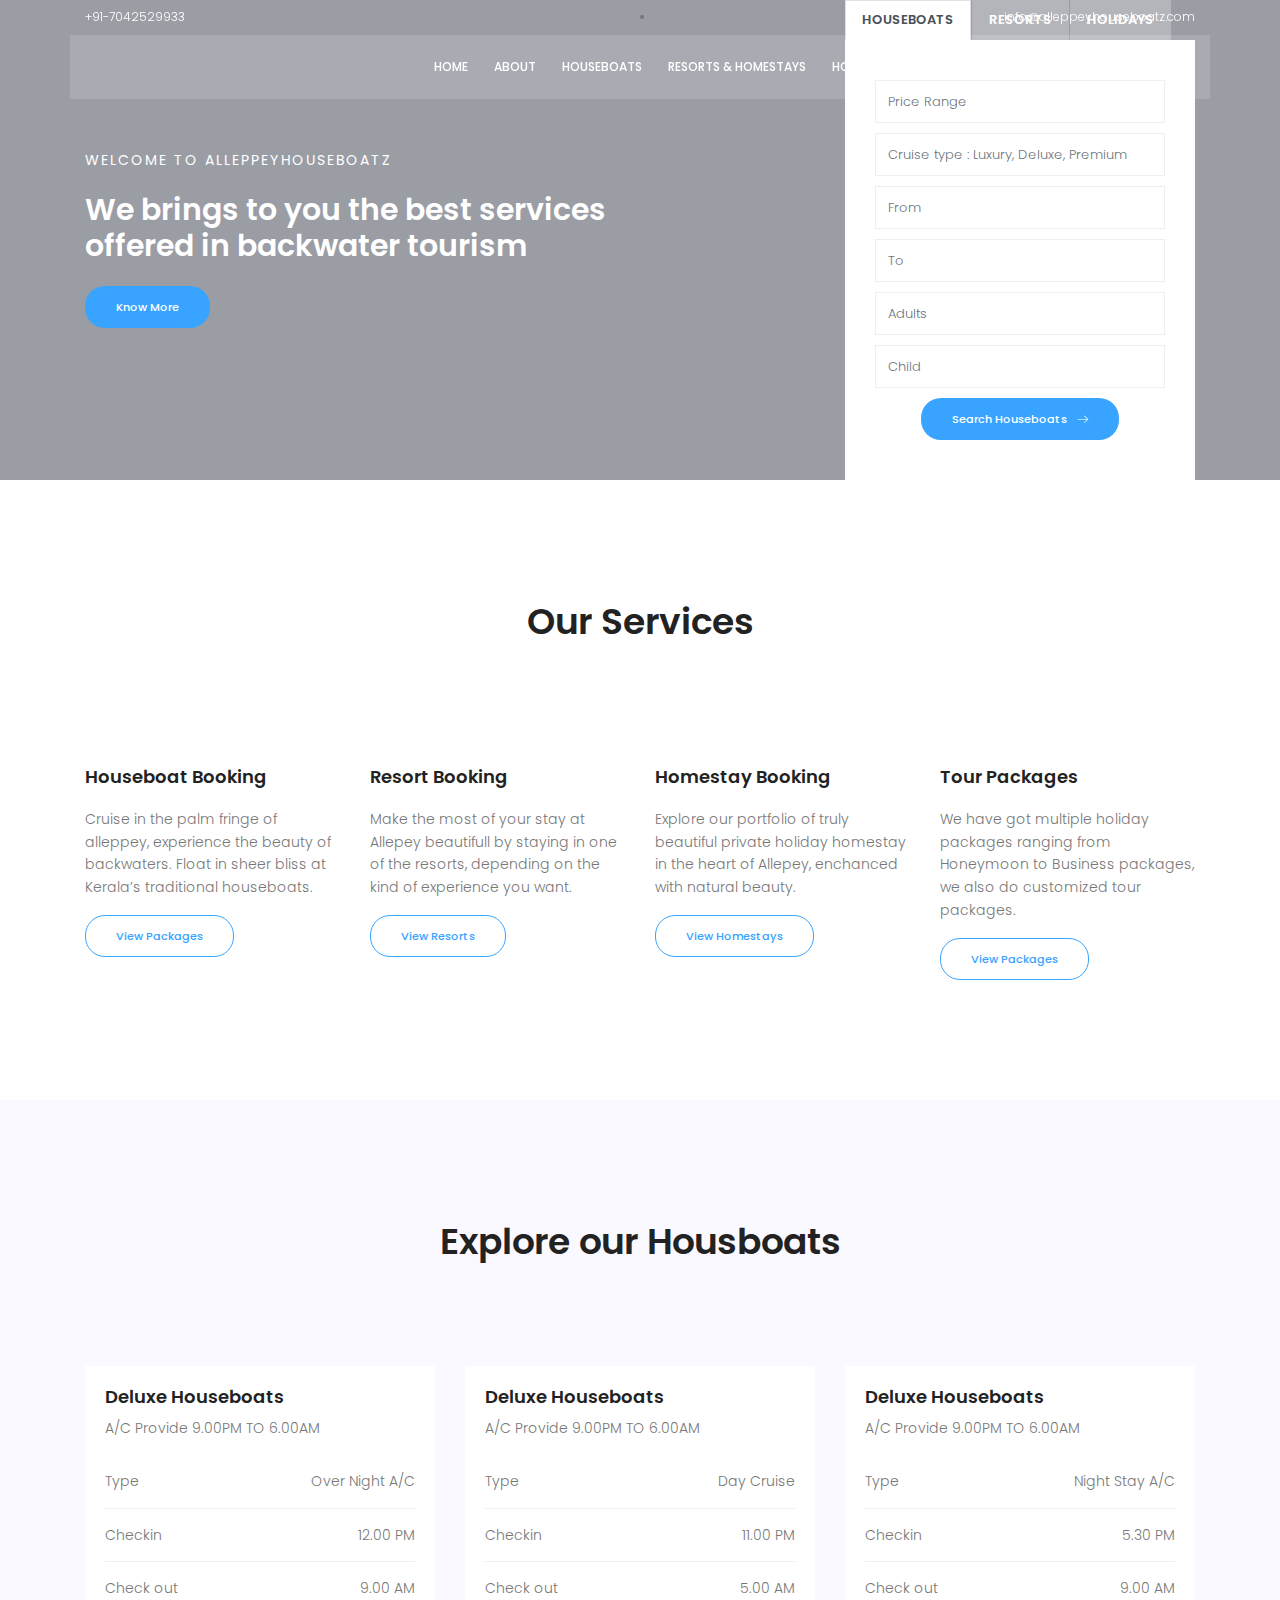
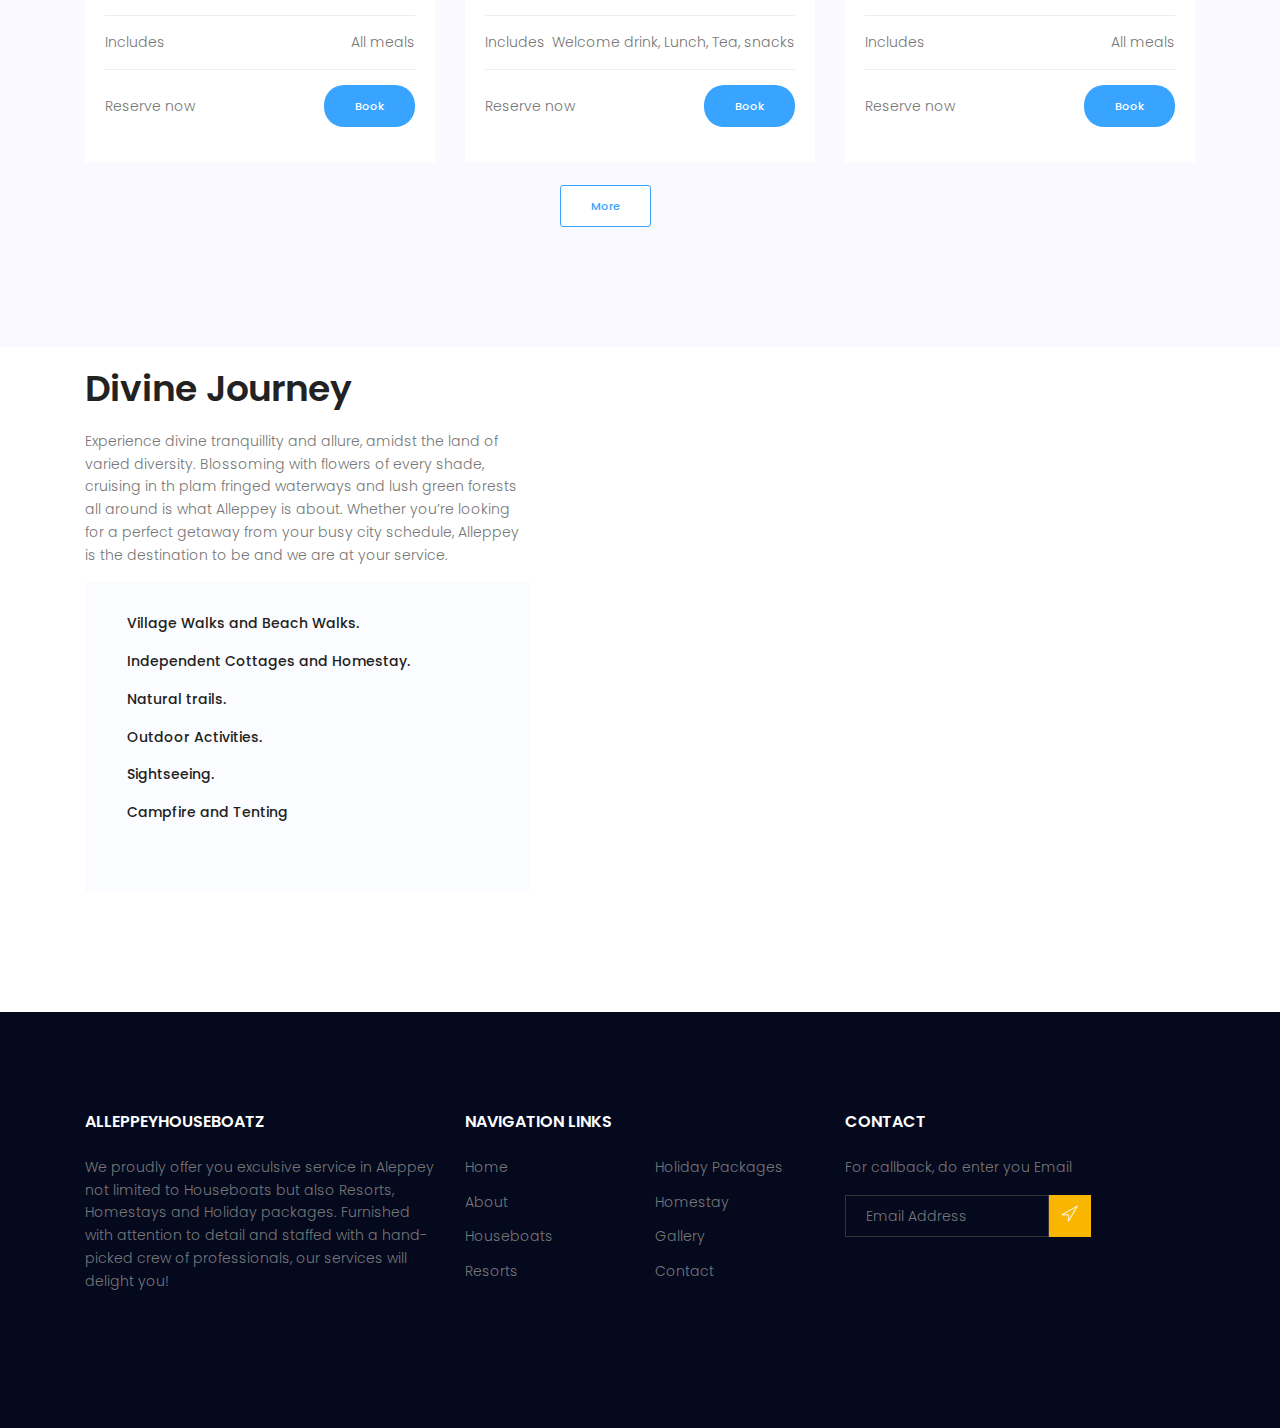
==== index.html @ 4fb270f8 "Add files via upload" ====
<!DOCTYPE html>
	<html lang="zxx" class="no-js">
	<head>
		<!-- Mobile Specific Meta -->
		<meta name="viewport" content="width=device-width, initial-scale=1, shrink-to-fit=no">
		<!-- Favicon-->
		<link rel="shortcut icon" href="img/fav.png">
		<!-- Author Meta -->
		<meta name="author" content="colorlib">
		<!-- Meta Description -->
		<meta name="description" content="">
		<!-- Meta Keyword -->
		<meta name="keywords" content="">
		<!-- meta character set -->
		<meta charset="UTF-8">
		<!-- Site Title -->
		<title>Alleppeyhouseboatz</title>

		<link href="https://fonts.googleapis.com/css?family=Poppins:100,200,400,300,500,600,700" rel="stylesheet"> 
			<!--
			CSS
			============================================= -->
			<link rel="stylesheet" href="css/linearicons.css">
			<link rel="stylesheet" href="css/font-awesome.min.css">
			<link rel="stylesheet" href="css/bootstrap.css">
			<link rel="stylesheet" href="css/magnific-popup.css">
			<link rel="stylesheet" href="css/jquery-ui.css">				
			<link rel="stylesheet" href="css/nice-select.css">							
			<link rel="stylesheet" href="css/animate.min.css">
			<link rel="stylesheet" href="css/owl.carousel.css">				
			<link rel="stylesheet" href="css/main.css">
		</head>
		<body>	
			<header id="header">
				<div class="header-top">
					<div class="container">
			  		<div class="row align-items-center">
			  			<div class="col-lg-6 col-sm-6 col-6 header-top-left">
			  				<ul>
			  					<li><a href="contact.html">+91-7042529933</a></li>
			  				</ul>			
			  			</div>
			  			<div class="col-lg-6 col-sm-6 col-6 header-top-right">
							<li><a href="contact.html">info@alleppeyhouseboatz.com</a></li>
			  			</div>
			  		</div>			  					
					</div>
				</div>
				<div class="container main-menu">
					<div class="row align-items-center justify-content-between d-flex">
				      <div id="logo">
				        <a href="index.html"><img src="img/logo.png" alt="" title="" /></a>
				      </div>
				      <nav id="nav-menu-container">
				        <ul class="nav-menu">
				          <li><a href="index.html">Home</a></li>
				          <li><a href="about.html">About</a></li>
				          <li><a href="houseboats.html">Houseboats</a></li>
				          <li><a href="resorts.html">Resorts & Homestays</a></li>
				          <li><a href="holiday.html">Holiday Packages</a></li>
				         <li><a href="gallery.html">Gallery</a></li>			          					          		          <li><a href="alleppey.html">Alleppey</a></li>
				          <li><a href="contact.html">Contact</a></li>
				        </ul>
				      </nav><!-- #nav-menu-container -->					      		  
					</div>
				</div>
			</header><!-- #header -->
			
			<!-- start banner Area -->
			<section class="banner-area relative">
				<div class="overlay overlay-bg"></div>				
				<div class="container">
					<div class="row fullscreen align-items-center justify-content-between">
						<div class="col-lg-6 col-md-6 banner-left">
							<h6 class="text-white">Welcome to Alleppeyhouseboatz</h6><br>
							<h2 class="text-white">We brings to you the best  services offered in backwater tourism</h2><br>
							<a href="about.html" class="genric-btn info circle">Know More</a>
						</div>
						<div class="col-lg-4 col-md-6 banner-right">
							<ul class="nav nav-tabs" id="myTab" role="tablist">
							  <li class="nav-item">
							    <a class="nav-link active" id="flight-tab" data-toggle="tab" href="#flight" role="tab" aria-controls="flight" aria-selected="true">Houseboats</a>
							  </li>
							  <li class="nav-item">
							    <a class="nav-link" id="hotel-tab" data-toggle="tab" href="#hotel" role="tab" aria-controls="hotel" aria-selected="false">Resorts</a>
							  </li>
							  <li class="nav-item">
							    <a class="nav-link" id="holiday-tab" data-toggle="tab" href="#holiday" role="tab" aria-controls="holiday" aria-selected="false">Holidays</a>
							  </li>
							</ul>
							<div class="tab-content" id="myTabContent">
							  <div class="tab-pane fade show active" id="flight" role="tabpanel" aria-labelledby="flight-tab">
								<form class="form-wrap">
									<input type="text" class="form-control" name="name" placeholder="Price Range" onfocus="this.placeholder = ''" onblur="this.placeholder = 'Price Range'">									
									<input type="text" class="form-control" name="to" placeholder="Cruise type : Luxury, Deluxe, Premium " onfocus="this.placeholder = ''" onblur="this.placeholder = 'Cruise type : Luxury, Deluxe, Premium '">
									<input type="text" class="form-control date-picker" name="start" placeholder="From " onfocus="this.placeholder = ''" onblur="this.placeholder = 'From '">
									<input type="text" class="form-control date-picker" name="return" placeholder="To " onfocus="this.placeholder = ''" onblur="this.placeholder = 'To '">
									<input type="number" min="1" max="20" class="form-control" name="adults" placeholder="Adults " onfocus="this.placeholder = ''" onblur="this.placeholder = 'Adults '">
									<input type="number" min="1" max="20" class="form-control" name="child" placeholder="Child " onfocus="this.placeholder = ''" onblur="this.placeholder = 'Child '">							
									<a href="houseboats.html" class="genric-btn info circle arrow">Search Houseboats<span class="lnr lnr-arrow-right"></span></a>								
								</form>
							  </div>
							  <div class="tab-pane fade" id="hotel" role="tabpanel" aria-labelledby="hotel-tab">
							<form class="form-wrap">
									<input type="text" class="form-control" name="name" placeholder="Price Range" onfocus="this.placeholder = ''" onblur="this.placeholder = 'Price Range'">									
									<input type="text" class="form-control" name="to" placeholder="Homestay, Cottages, Resorts " onfocus="this.placeholder = ''" onblur="this.placeholder = 'Homestay, Cottages, Resorts '">
									<input type="text" class="form-control date-picker" name="start" placeholder="From " onfocus="this.placeholder = ''" onblur="this.placeholder = 'From '">
									<input type="text" class="form-control date-picker" name="return" placeholder="To " onfocus="this.placeholder = ''" onblur="this.placeholder = 'To '">
									<input type="number" min="1" max="20" class="form-control" name="adults" placeholder="Adults " onfocus="this.placeholder = ''" onblur="this.placeholder = 'Adults '">
									<input type="number" min="1" max="20" class="form-control" name="child" placeholder="Child " onfocus="this.placeholder = ''" onblur="this.placeholder = 'Child '">							
									<a href="resorts.html" class="genric-btn info circle arrow">Search Hotels<span class="lnr lnr-arrow-right"></span></a>								
								</form>							  	
							  </div>
							  <div class="tab-pane fade" id="holiday" role="tabpanel" aria-labelledby="holiday-tab">
							<form class="form-wrap">
									<input type="text" class="form-control" name="name" placeholder="Price Range" onfocus="this.placeholder = ''" onblur="this.placeholder = 'Price Range'">									
									<input type="text" class="form-control" name="to" placeholder="Destination" onfocus="this.placeholder = ''" onblur="this.placeholder = 'Destination '">
									<input type="text" class="form-control date-picker" name="start" placeholder="From " onfocus="this.placeholder = ''" onblur="this.placeholder = 'From '">
									<input type="text" class="form-control date-picker" name="return" placeholder="To " onfocus="this.placeholder = ''" onblur="this.placeholder = 'To '">
									<input type="number" min="1" max="20" class="form-control" name="adults" placeholder="Adults " onfocus="this.placeholder = ''" onblur="this.placeholder = 'Adults '">
									<input type="number" min="1" max="20" class="form-control" name="child" placeholder="Child " onfocus="this.placeholder = ''" onblur="this.placeholder = 'Child '">							
									<a href="holiday.html" class="genric-btn info circle arrow">Search Packages<span class="lnr lnr-arrow-right"></span></a>								
								</form>							  	
							  </div>
							</div>
						</div>
					</div>
				</div>					
			</section>
			<!-- End banner Area -->
			<section class="other-issue-area section-gap">
				<div class="container">
		            <div class="row d-flex justify-content-center">
		                <div class="menu-content pb-70 col-lg-9">
		                    <div class="title text-center">
		                        <h1 class="mb-10">Our Services</h1>
		                    
		                    </div>
		                </div>
		            </div>					
					<div class="row">
						<div class="col-lg-3 col-md-6">
							<div class="single-other-issue">
								<div class="thumb">
									<img class="img-fluid" src="img/houseboat1.jpg" alt="">					
								</div>
								<a href="houseboats.html">
									<h4>Houseboat Booking</h4>
								</a>
								<p>
									Cruise in the palm fringe of alleppey, experience the beauty of backwaters. Float in sheer bliss at Kerala’s traditional  houseboats.
								</p>
								
							</div><a href="houseboats.html" class="genric-btn info-border circle">View Packages</a>
						</div>
						<div class="col-lg-3 col-md-6">
							<div class="single-other-issue">
								<div class="thumb">
									<img class="img-fluid" src="img/resort1.jpg" alt="">					
								</div>
								<a href="resorts.html">
									<h4>Resort Booking</h4>
								</a>
								<p>
									Make the most of your stay at Allepey beautifull by staying in one of the resorts, depending on the kind of experience you want.
								</p>
								
							</div><a href="resorts.html" class="genric-btn info-border circle">View Resorts</a>
						</div>
						<div class="col-lg-3 col-md-6">
							<div class="single-other-issue">
								<div class="thumb">
									<img class="img-fluid" src="img/homestay1.jpg" alt="">					
								</div>
								<a href="resorts.html">
									<h4>Homestay Booking</h4>
								</a>
								<p>
									Explore our portfolio of truly beautiful private holiday homestay in the heart of Allepey, enchanced with natural beauty.
								</p>
							</div><a href="houseboats.html" class="genric-btn info-border circle">View Homestays</a>
						</div>
						<div class="col-lg-3 col-md-6">
							<div class="single-other-issue">
								<div class="thumb">
									<img class="img-fluid" src="img/holiday1.jpg" alt="">					
								</div>
								<a href="holiday.html">
									<h4>Tour Packages</h4>
								</a>
								<p>
									We have got multiple holiday packages ranging from Honeymoon to Business packages, we also do customized tour packages.
								</p>
							</div><a href="houseboats.html" class="genric-btn info-border circle">View Packages</a>
						</div>																		
					</div>
				</div>	
			</section>
			
	<section class="destinations-area section-gap">
				<div class="container">
		            <div class="row d-flex justify-content-center">
		                <div class="menu-content pb-40 col-lg-8">
		                    <div class="title text-center">
		                        <h1 class="mb-10">Explore our Housboats</h1>
		                       
		                    </div>
		                </div>
		            </div>						
					<div class="row">
						<div class="col-lg-4">
							<div class="single-destinations">
								<div class="thumb">
									<img src="img/dhb1 (1).jpg" alt="">
								</div>
								<div class="details">
									<h4>Deluxe Houseboats</h4>
									<p>
									A/C Provide 9.00PM TO 6.00AM
									</p>
									<ul class="package-list">
										<li class="d-flex justify-content-between align-items-center">
											<span>Type</span>
											<span>Over Night A/C</span>
										</li>
										<li class="d-flex justify-content-between align-items-center">
											<span>Checkin</span>
											<span>12.00 PM </span>
										</li>
										<li class="d-flex justify-content-between align-items-center">
											<span>Check out</span>
											<span>9.00 AM</span>
										</li>
										<li class="d-flex justify-content-between align-items-center">
											<span>Includes  </span>
											<span>All meals</span>
										</li>
										<li class="d-flex justify-content-between align-items-center">
											<span>Reserve now</span>
										<a href="book.html" class="genric-btn info circle">Book</a>
										</li>													
									</ul>
								</div>
							</div>
						</div>
						<div class="col-lg-4">
							<div class="single-destinations">
								<div class="thumb">
									<img src="img/dhb1 (2).jpg" alt="">
								</div>
								<div class="details">
									<h4>Deluxe Houseboats</h4>
									<p>
									A/C Provide 9.00PM TO 6.00AM
									</p>
									<ul class="package-list">
										<li class="d-flex justify-content-between align-items-center">
											<span>Type</span>
											<span>Day Cruise </span>
										</li>
										<li class="d-flex justify-content-between align-items-center">
											<span>Checkin</span>
											<span>11.00 PM </span>
										</li>
										<li class="d-flex justify-content-between align-items-center">
											<span>Check out</span>
											<span>5.00 AM</span>
										</li>
										<li class="d-flex justify-content-between align-items-center">
											<span>Includes  </span>
											<span>Welcome drink, Lunch, Tea, snacks</span>
										</li>
										<li class="d-flex justify-content-between align-items-center">
											<span>Reserve now</span>
											<a href="book.html" class="genric-btn info circle">Book</a>
										</li>
									</ul>
								</div>
							</div>
						</div>
						<div class="col-lg-4">
							<div class="single-destinations">
								<div class="thumb">
									<img src="img/dhb1 (3).jpg" alt="">
								</div>
							<div class="details">
									<h4>Deluxe Houseboats</h4>
									<p>
									A/C Provide 9.00PM TO 6.00AM
									</p>
									<ul class="package-list">
										<li class="d-flex justify-content-between align-items-center">
											<span>Type</span>
											<span>Night Stay A/C </span>
										</li>
										<li class="d-flex justify-content-between align-items-center">
											<span>Checkin</span>
											<span>5.30 PM </span>
										</li>
										<li class="d-flex justify-content-between align-items-center">
											<span>Check out</span>
											<span>9.00 AM</span>
										</li>
										<li class="d-flex justify-content-between align-items-center">
											<span>Includes  </span>
											<span>All meals</span>
										</li>
										<li class="d-flex justify-content-between align-items-center">
											<span>Reserve now</span>
											<a href="book.html" class="genric-btn info circle">Book</a>
										</li>													
									</ul>
								</div>
							</div>
						
						</div>
								<div class="col-lg-4 offset-xl-5 col-xl-2"><br>

										<a href="houseboats.html" class="genric-btn info-border radius"> More</a>
						</div>
					</div>
						</div>			
			</section>
			
<section class="insurence-two-area pb-120">
				<div class="container">
					<div class="row align-items-center">
						<div class="col-lg-6 insurence-left">
							
							<h1>Divine Journey </h1>
							<p>
								Experience divine tranquillity and allure, amidst the land of varied diversity. Blossoming with flowers of every shade, cruising in th plam fringed waterways and lush green forests all around is what Alleppey is about. Whether you’re looking for a perfect getaway from your busy city schedule, Alleppey is the destination to be and we are at your service. 
							</p>
							<div class="list-wrap">
								<ul>
								 <li>Village Walks and Beach Walks.</li>
									<li>Independent Cottages and Homestay.</li>
								    <li> Natural trails.</li>
									<li>Outdoor Activities.</li>
									<li>Sightseeing.</li>
									<li>Campfire and Tenting</li>
								</ul><br>
						
							</div>
						</div>
						<div class="col-lg-6 insurence-right">
							<img class="img-fluid img-two" src="img/bbccdd.jpg" alt="">
						</div>						
					</div>
				</div>	
			</section>
			<!-- Start blog Area -->
			
			<!-- End recent-blog Area -->			

			<!-- start footer Area -->		
			<footer class="footer-area section-gap">
				<div class="container">

					<div class="row">
						<div class="col-lg-3  col-md-6 col-sm-6 col-xl-4">
							<div class="single-footer-widget">
								<h6>Alleppeyhouseboatz</h6>
								<p>
									 We proudly offer you exculsive service in Aleppey not limited to Houseboats but also Resorts, Homestays and Holiday packages. Furnished with attention to detail and staffed with a hand-picked crew of professionals, our services will delight you! 
								</p>
							</div>
						</div>
						<div class="col-lg-3 col-md-6 col-sm-6 col-xl-4">
							<div class="single-footer-widget">
								<h6>Navigation Links</h6>
								<div class="row">
									<div class="col">
										<ul>
											<li><a href="index.html">Home</a></li>
											<li><a href="about.html">About</a></li>
											<li><a href="houseboats.html">Houseboats</a></li>
											<li><a href="resorts.html">Resorts</a></li>
										</ul>
									</div>
									<div class="col">
										<ul>
											
											<li><a href="holiday.html">Holiday Packages</a></li>
											<li><a href="resorts.html">Homestay</a></li>
											<li><a href="gallery.html">Gallery</a></li>
											<li><a href="contact.html">Contact</a></li>
										</ul>
									</div>										
								</div>							
							</div>
						</div>							
						<div class="col-lg-3  col-md-6 col-sm-6 col-xl-3 offset-xl-0">
							<div class="single-footer-widget">
								<h6>Contact</h6>
								<p>
									For  callback, do enter you Email 									
								</p>								
								<div id="mc_embed_signup">
									<form target="_blank" action="https://spondonit.us12.list-manage.com/subscribe/post?u=1462626880ade1ac87bd9c93a&amp;id=92a4423d01" method="get" class="subscription relative">
										<div class="input-group d-flex flex-row">
											<input name="EMAIL" placeholder="Email Address" onfocus="this.placeholder = ''" onblur="this.placeholder = 'Email Address '" required="" type="email">
											<button class="btn bb-btn"><span class="lnr lnr-location"></span></button>		
										</div>									
										<div class="mt-10 info"></div>
									</form>
								</div>
							</div>
						</div>
										
					</div>

				
				</div>
			</footer>
			<!-- End footer Area -->	

			<script src="js/vendor/jquery-2.2.4.min.js"></script>
			<script src="js/popper.min.js"></script>
			<script src="js/vendor/bootstrap.min.js"></script>			
			<script src="https://maps.googleapis.com/maps/api/js?key=AIzaSyBhOdIF3Y9382fqJYt5I_sswSrEw5eihAA"></script>		
 			<script src="js/jquery-ui.js"></script>					
  			<script src="js/easing.min.js"></script>			
			<script src="js/hoverIntent.js"></script>
			<script src="js/superfish.min.js"></script>	
			<script src="js/jquery.ajaxchimp.min.js"></script>
			<script src="js/jquery.magnific-popup.min.js"></script>						
			<script src="js/jquery.nice-select.min.js"></script>					
			<script src="js/owl.carousel.min.js"></script>							
			<script src="js/mail-script.js"></script>	
			<script src="js/main.js"></script>	
		</body>
	</html>
---- css/linearicons.css ----
@font-face {
	font-family: 'Linearicons-Free';
	src:url('../fonts/Linearicons-Free.eot?w118d');
	src:url('../fonts/Linearicons-Free.eot?#iefixw118d') format('embedded-opentype'),
		url('../fonts/Linearicons-Free.woff2?w118d') format('woff2'),
		url('../fonts/Linearicons-Free.woff?w118d') format('woff'),
		url('../fonts/Linearicons-Free.ttf?w118d') format('truetype'),
		url('../fonts/Linearicons-Free.svg?w118d#Linearicons-Free') format('svg');
	font-weight: normal;
	font-style: normal;
}

.lnr {
	font-family: 'Linearicons-Free';
	speak: none;
	font-style: normal;
	font-weight: normal;
	font-variant: normal;
	text-transform: none;
	line-height: 1;

	/* Better Font Rendering =========== */
	-webkit-font-smoothing: antialiased;
	-moz-osx-font-smoothing: grayscale;
}

.lnr-home:before {
	content: "\e800";
}
.lnr-apartment:before {
	content: "\e801";
}
.lnr-pencil:before {
	content: "\e802";
}
.lnr-magic-wand:before {
	content: "\e803";
}
.lnr-drop:before {
	content: "\e804";
}
.lnr-lighter:before {
	content: "\e805";
}
.lnr-poop:before {
	content: "\e806";
}
.lnr-sun:before {
	content: "\e807";
}
.lnr-moon:before {
	content: "\e808";
}
.lnr-cloud:before {
	content: "\e809";
}
.lnr-cloud-upload:before {
	content: "\e80a";
}
.lnr-cloud-download:before {
	content: "\e80b";
}
.lnr-cloud-sync:before {
	content: "\e80c";
}
.lnr-cloud-check:before {
	content: "\e80d";
}
.lnr-database:before {
	content: "\e80e";
}
.lnr-lock:before {
	content: "\e80f";
}
.lnr-cog:before {
	content: "\e810";
}
.lnr-trash:before {
	content: "\e811";
}
.lnr-dice:before {
	content: "\e812";
}
.lnr-heart:before {
	content: "\e813";
}
.lnr-star:before {
	content: "\e814";
}
.lnr-star-half:before {
	content: "\e815";
}
.lnr-star-empty:before {
	content: "\e816";
}
.lnr-flag:before {
	content: "\e817";
}
.lnr-envelope:before {
	content: "\e818";
}
.lnr-paperclip:before {
	content: "\e819";
}
.lnr-inbox:before {
	content: "\e81a";
}
.lnr-eye:before {
	content: "\e81b";
}
.lnr-printer:before {
	content: "\e81c";
}
.lnr-file-empty:before {
	content: "\e81d";
}
.lnr-file-add:before {
	content: "\e81e";
}
.lnr-enter:before {
	content: "\e81f";
}
.lnr-exit:before {
	content: "\e820";
}
.lnr-graduation-hat:before {
	content: "\e821";
}
.lnr-license:before {
	content: "\e822";
}
.lnr-music-note:before {
	content: "\e823";
}
.lnr-film-play:before {
	content: "\e824";
}
.lnr-camera-video:before {
	content: "\e825";
}
.lnr-camera:before {
	content: "\e826";
}
.lnr-picture:before {
	content: "\e827";
}
.lnr-book:before {
	content: "\e828";
}
.lnr-bookmark:before {
	content: "\e829";
}
.lnr-user:before {
	content: "\e82a";
}
.lnr-users:before {
	content: "\e82b";
}
.lnr-shirt:before {
	content: "\e82c";
}
.lnr-store:before {
	content: "\e82d";
}
.lnr-cart:before {
	content: "\e82e";
}
.lnr-tag:before {
	content: "\e82f";
}
.lnr-phone-handset:before {
	content: "\e830";
}
.lnr-phone:before {
	content: "\e831";
}
.lnr-pushpin:before {
	content: "\e832";
}
.lnr-map-marker:before {
	content: "\e833";
}
.lnr-map:before {
	content: "\e834";
}
.lnr-location:before {
	content: "\e835";
}
.lnr-calendar-full:before {
	content: "\e836";
}
.lnr-keyboard:before {
	content: "\e837";
}
.lnr-spell-check:before {
	content: "\e838";
}
.lnr-screen:before {
	content: "\e839";
}
.lnr-smartphone:before {
	content: "\e83a";
}
.lnr-tablet:before {
	content: "\e83b";
}
.lnr-laptop:before {
	content: "\e83c";
}
.lnr-laptop-phone:before {
	content: "\e83d";
}
.lnr-power-switch:before {
	content: "\e83e";
}
.lnr-bubble:before {
	content: "\e83f";
}
.lnr-heart-pulse:before {
	content: "\e840";
}
.lnr-construction:before {
	content: "\e841";
}
.lnr-pie-chart:before {
	content: "\e842";
}
.lnr-chart-bars:before {
	content: "\e843";
}
.lnr-gift:before {
	content: "\e844";
}
.lnr-diamond:before {
	content: "\e845";
}
.lnr-linearicons:before {
	content: "\e846";
}
.lnr-dinner:before {
	content: "\e847";
}
.lnr-coffee-cup:before {
	content: "\e848";
}
.lnr-leaf:before {
	content: "\e849";
}
.lnr-paw:before {
	content: "\e84a";
}
.lnr-rocket:before {
	content: "\e84b";
}
.lnr-briefcase:before {
	content: "\e84c";
}
.lnr-bus:before {
	content: "\e84d";
}
.lnr-car:before {
	content: "\e84e";
}
.lnr-train:before {
	content: "\e84f";
}
.lnr-bicycle:before {
	content: "\e850";
}
.lnr-wheelchair:before {
	content: "\e851";
}
.lnr-select:before {
	content: "\e852";
}
.lnr-earth:before {
	content: "\e853";
}
.lnr-smile:before {
	content: "\e854";
}
.lnr-sad:before {
	content: "\e855";
}
.lnr-neutral:before {
	content: "\e856";
}
.lnr-mustache:before {
	content: "\e857";
}
.lnr-alarm:before {
	content: "\e858";
}
.lnr-bullhorn:before {
	content: "\e859";
}
.lnr-volume-high:before {
	content: "\e85a";
}
.lnr-volume-medium:before {
	content: "\e85b";
}
.lnr-volume-low:before {
	content: "\e85c";
}
.lnr-volume:before {
	content: "\e85d";
}
.lnr-mic:before {
	content: "\e85e";
}
.lnr-hourglass:before {
	content: "\e85f";
}
.lnr-undo:before {
	content: "\e860";
}
.lnr-redo:before {
	content: "\e861";
}
.lnr-sync:before {
	content: "\e862";
}
.lnr-history:before {
	content: "\e863";
}
.lnr-clock:before {
	content: "\e864";
}
.lnr-download:before {
	content: "\e865";
}
.lnr-upload:before {
	content: "\e866";
}
.lnr-enter-down:before {
	content: "\e867";
}
.lnr-exit-up:before {
	content: "\e868";
}
.lnr-bug:before {
	content: "\e869";
}
.lnr-code:before {
	content: "\e86a";
}
.lnr-link:before {
	content: "\e86b";
}
.lnr-unlink:before {
	content: "\e86c";
}
.lnr-thumbs-up:before {
	content: "\e86d";
}
.lnr-thumbs-down:before {
	content: "\e86e";
}
.lnr-magnifier:before {
	content: "\e86f";
}
.lnr-cross:before {
	content: "\e870";
}
.lnr-menu:before {
	content: "\e871";
}
.lnr-list:before {
	content: "\e872";
}
.lnr-chevron-up:before {
	content: "\e873";
}
.lnr-chevron-down:before {
	content: "\e874";
}
.lnr-chevron-left:before {
	content: "\e875";
}
.lnr-chevron-right:before {
	content: "\e876";
}
.lnr-arrow-up:before {
	content: "\e877";
}
.lnr-arrow-down:before {
	content: "\e878";
}
.lnr-arrow-left:before {
	content: "\e879";
}
.lnr-arrow-right:before {
	content: "\e87a";
}
.lnr-move:before {
	content: "\e87b";
}
.lnr-warning:before {
	content: "\e87c";
}
.lnr-question-circle:before {
	content: "\e87d";
}
.lnr-menu-circle:before {
	content: "\e87e";
}
.lnr-checkmark-circle:before {
	content: "\e87f";
}
.lnr-cross-circle:before {
	content: "\e880";
}
.lnr-plus-circle:before {
	content: "\e881";
}
.lnr-circle-minus:before {
	content: "\e882";
}
.lnr-arrow-up-circle:before {
	content: "\e883";
}
.lnr-arrow-down-circle:before {
	content: "\e884";
}
.lnr-arrow-left-circle:before {
	content: "\e885";
}
.lnr-arrow-right-circle:before {
	content: "\e886";
}
.lnr-chevron-up-circle:before {
	content: "\e887";
}
.lnr-chevron-down-circle:before {
	content: "\e888";
}
.lnr-chevron-left-circle:before {
	content: "\e889";
}
.lnr-chevron-right-circle:before {
	content: "\e88a";
}
.lnr-crop:before {
	content: "\e88b";
}
.lnr-frame-expand:before {
	content: "\e88c";
}
.lnr-frame-contract:before {
	content: "\e88d";
}
.lnr-layers:before {
	content: "\e88e";
}
.lnr-funnel:before {
	content: "\e88f";
}
.lnr-text-format:before {
	content: "\e890";
}
.lnr-text-format-remove:before {
	content: "\e891";
}
.lnr-text-size:before {
	content: "\e892";
}
.lnr-bold:before {
	content: "\e893";
}
.lnr-italic:before {
	content: "\e894";
}
.lnr-underline:before {
	content: "\e895";
}
.lnr-strikethrough:before {
	content: "\e896";
}
.lnr-highlight:before {
	content: "\e897";
}
.lnr-text-align-left:before {
	content: "\e898";
}
.lnr-text-align-center:before {
	content: "\e899";
}
.lnr-text-align-right:before {
	content: "\e89a";
}
.lnr-text-align-justify:before {
	content: "\e89b";
}
.lnr-line-spacing:before {
	content: "\e89c";
}
.lnr-indent-increase:before {
	content: "\e89d";
}
.lnr-indent-decrease:before {
	content: "\e89e";
}
.lnr-pilcrow:before {
	content: "\e89f";
}
.lnr-direction-ltr:before {
	content: "\e8a0";
}
.lnr-direction-rtl:before {
	content: "\e8a1";
}
.lnr-page-break:before {
	content: "\e8a2";
}
.lnr-sort-alpha-asc:before {
	content: "\e8a3";
}
.lnr-sort-amount-asc:before {
	content: "\e8a4";
}
.lnr-hand:before {
	content: "\e8a5";
}
.lnr-pointer-up:before {
	content: "\e8a6";
}
.lnr-pointer-right:before {
	content: "\e8a7";
}
.lnr-pointer-down:before {
	content: "\e8a8";
}
.lnr-pointer-left:before {
	content: "\e8a9";
}
---- css/nice-select.css ----
.nice-select {
  -webkit-tap-highlight-color: transparent;
  background-color: #fff;
  border-radius: 5px;
  border: solid 1px #e8e8e8;
  box-sizing: border-box;
  clear: both;
  cursor: pointer;
  display: block;
  float: left;
  font-family: inherit;
  font-size: 14px;
  font-weight: normal;
  height: 42px;
  line-height: 40px;
  outline: none;
  padding-left: 18px;
  padding-right: 30px;
  position: relative;
  text-align: left !important;
  -webkit-transition: all 0.2s ease-in-out;
  transition: all 0.2s ease-in-out;
  -webkit-user-select: none;
     -moz-user-select: none;
      -ms-user-select: none;
          user-select: none;
  white-space: nowrap;
  width: auto; }
  .nice-select:hover {
    border-color: #dbdbdb; }
  .nice-select:active, .nice-select.open, .nice-select:focus {
    border-color: #999; }
  .nice-select:after {
    border-bottom: 2px solid #999;
    border-right: 2px solid #999;
    content: '';
    display: block;
    height: 5px;
    margin-top: -4px;
    pointer-events: none;
    position: absolute;
    right: 12px;
    top: 50%;
    -webkit-transform-origin: 66% 66%;
        -ms-transform-origin: 66% 66%;
            transform-origin: 66% 66%;
    -webkit-transform: rotate(45deg);
        -ms-transform: rotate(45deg);
            transform: rotate(45deg);
    -webkit-transition: all 0.15s ease-in-out;
    transition: all 0.15s ease-in-out;
    width: 5px; }
  .nice-select.open:after {
    -webkit-transform: rotate(-135deg);
        -ms-transform: rotate(-135deg);
            transform: rotate(-135deg); }
  .nice-select.open .list {
    opacity: 1;
    pointer-events: auto;
    -webkit-transform: scale(1) translateY(0);
        -ms-transform: scale(1) translateY(0);
            transform: scale(1) translateY(0); }
  .nice-select.disabled {
    border-color: #ededed;
    color: #999;
    pointer-events: none; }
    .nice-select.disabled:after {
      border-color: #cccccc; }
  .nice-select.wide {
    width: 100%; }
    .nice-select.wide .list {
      left: 0 !important;
      right: 0 !important; }
  .nice-select.right {
    float: right; }
    .nice-select.right .list {
      left: auto;
      right: 0; }
  .nice-select.small {
    font-size: 12px;
    height: 36px;
    line-height: 34px; }
    .nice-select.small:after {
      height: 4px;
      width: 4px; }
    .nice-select.small .option {
      line-height: 34px;
      min-height: 34px; }
  .nice-select .list {
    background-color: #fff;
    border-radius: 5px;
    box-shadow: 0 0 0 1px rgba(68, 68, 68, 0.11);
    box-sizing: border-box;
    margin-top: 4px;
    opacity: 0;
    overflow: hidden;
    padding: 0;
    pointer-events: none;
    position: absolute;
    top: 100%;
    left: 0;
    -webkit-transform-origin: 50% 0;
        -ms-transform-origin: 50% 0;
            transform-origin: 50% 0;
    -webkit-transform: scale(0.75) translateY(-21px);
        -ms-transform: scale(0.75) translateY(-21px);
            transform: scale(0.75) translateY(-21px);
    -webkit-transition: all 0.2s cubic-bezier(0.5, 0, 0, 1.25), opacity 0.15s ease-out;
    transition: all 0.2s cubic-bezier(0.5, 0, 0, 1.25), opacity 0.15s ease-out;
    z-index: 9; }
    .nice-select .list:hover .option:not(:hover) {
      background-color: transparent !important; }
  .nice-select .option {
    cursor: pointer;
    font-weight: 400;
    line-height: 40px;
    list-style: none;
    min-height: 40px;
    outline: none;
    padding-left: 18px;
    padding-right: 29px;
    text-align: left;
    -webkit-transition: all 0.2s;
    transition: all 0.2s; }
    .nice-select .option:hover, .nice-select .option.focus, .nice-select .option.selected.focus {
      background-color: #f6f6f6; }
    .nice-select .option.selected {
      font-weight: bold; }
    .nice-select .option.disabled {
      background-color: transparent;
      color: #999;
      cursor: default; }

.no-csspointerevents .nice-select .list {
  display: none; }

.no-csspointerevents .nice-select.open .list {
  display: block; }
---- css/main.css ----
/******************************************************************
Theme Name: Travel 
Description: 
Author: Colorlib
Author URI: 
Version: 1.0
Created: 
******************************************************************/
/*------------------------------------------------------------------


-------------------------------------------------------------------*/
/*------------------------------------------------------------------
[Table of contents]

1.  Basic Styles
	1.1	Variables
	1.2	Mixins
	1.3	Flexbox
	1.4	Reset
2.  Elements
3.  Menu Style 
4.  Home Page Style
5.  About Page Style
6.  Department Page Style
7.  Blog Page Style
8.  Contact Page Style
9.  Footer Style

-------------------------------------------------------------------*/
/* =================================== */
/*  Font Family and Colors Styles
/* =================================== */
/*

$primary-font	: 'Poppins', sans-serif;
---------------------------------------------

$primary-color	: #f8b600;
$title-color	: #222222;
$text-color		: #777777;

$white			: #fff;
$offwhite		: #f9f9ff;
$black			: #222;

*/
/* =================================== */
/*  Basic Style 
/* =================================== */
::-moz-selection {
  /* Code for Firefox */
  background-color: #f8b600;
  color: #fff;
}

::selection {
  background-color: #f8b600;
  color: #fff;
}

::-webkit-input-placeholder {
  /* WebKit, Blink, Edge */
  color: #777777;
  font-weight: 300;
}

:-moz-placeholder {
  /* Mozilla Firefox 4 to 18 */
  color: #777777;
  opacity: 1;
  font-weight: 300;
}

::-moz-placeholder {
  /* Mozilla Firefox 19+ */
  color: #777777;
  opacity: 1;
  font-weight: 300;
}

:-ms-input-placeholder {
  /* Internet Explorer 10-11 */
  color: #777777;
  font-weight: 300;
}

::-ms-input-placeholder {
  /* Microsoft Edge */
  color: #777777;
  font-weight: 300;
}

body {
  color: #777777;
  font-family: "Poppins", sans-serif;
  font-size: 14px;
  font-weight: 300;
  line-height: 1.625em;
  position: relative;
}

ol, ul {
  margin: 0;
  padding: 0;
  list-style: none;
}

select {
  display: block;
}

figure {
  margin: 0;
}

a {
  -webkit-transition: all 0.3s ease 0s;
  -moz-transition: all 0.3s ease 0s;
  -o-transition: all 0.3s ease 0s;
  transition: all 0.3s ease 0s;
}

iframe {
  border: 0;
}

a, a:focus, a:hover {
  text-decoration: none;
  outline: 0;
}

.btn.active.focus,
.btn.active:focus,
.btn.focus,
.btn.focus:active,
.btn:active:focus,
.btn:focus {
  text-decoration: none;
  outline: 0;
}

.card-panel {
  margin: 0;
  padding: 60px;
}

/**
 *  Typography
 *
 **/
.btn i, .btn-large i, .btn-floating i, .btn-large i, .btn-flat i {
  font-size: 1em;
  line-height: inherit;
}

.gray-bg {
  background: #f9f9ff;
}

h1, h2, h3,
h4, h5, h6 {
  font-family: "Poppins", sans-serif;
  color: #222222;
  line-height: 1.2em !important;
  margin-bottom: 0;
  margin-top: 0;
  font-weight: 600;
}

.h1, .h2, .h3,
.h4, .h5, .h6 {
  margin-bottom: 0;
  margin-top: 0;
  font-family: "Poppins", sans-serif;
  font-weight: 600;
  color: #222222;
}

h1, .h1 {
  font-size: 36px;
}

h2, .h2 {
  font-size: 30px;
}

h3, .h3 {
  font-size: 24px;
}

h4, .h4 {
  font-size: 18px;
}

h5, .h5 {
  font-size: 16px;
}

h6, .h6 {
  font-size: 14px;
  color: #222222;
}

td, th {
  border-radius: 0px;
}

/**
 * For modern browsers
 * 1. The space content is one way to avoid an Opera bug when the
 *    contenteditable attribute is included anywhere else in the document.
 *    Otherwise it causes space to appear at the top and bottom of elements
 *    that are clearfixed.
 * 2. The use of `table` rather than `block` is only necessary if using
 *    `:before` to contain the top-margins of child elements.
 */
.clear::before, .clear::after {
  content: " ";
  display: table;
}

.clear::after {
  clear: both;
}

.fz-11 {
  font-size: 11px;
}

.fz-12 {
  font-size: 12px;
}

.fz-13 {
  font-size: 13px;
}

.fz-14 {
  font-size: 14px;
}

.fz-15 {
  font-size: 15px;
}

.fz-16 {
  font-size: 16px;
}

.fz-18 {
  font-size: 18px;
}

.fz-30 {
  font-size: 30px;
}

.fz-48 {
  font-size: 48px !important;
}

.fw100 {
  font-weight: 100;
}

.fw300 {
  font-weight: 300;
}

.fw400 {
  font-weight: 400 !important;
}

.fw500 {
  font-weight: 500;
}

.f700 {
  font-weight: 700;
}

.fsi {
  font-style: italic;
}

.mt-10 {
  margin-top: 10px;
}

.mt-15 {
  margin-top: 15px;
}

.mt-20 {
  margin-top: 20px;
}

.mt-25 {
  margin-top: 25px;
}

.mt-30 {
  margin-top: 30px;
}

.mt-35 {
  margin-top: 35px;
}

.mt-40 {
  margin-top: 40px;
}

.mt-50 {
  margin-top: 50px;
}

.mt-60 {
  margin-top: 60px;
}

.mt-70 {
  margin-top: 70px;
}

.mt-80 {
  margin-top: 80px;
}

.mt-100 {
  margin-top: 100px;
}

.mt-120 {
  margin-top: 120px;
}

.mt-150 {
  margin-top: 150px;
}

.ml-0 {
  margin-left: 0 !important;
}

.ml-5 {
  margin-left: 5px !important;
}

.ml-10 {
  margin-left: 10px;
}

.ml-15 {
  margin-left: 15px;
}

.ml-20 {
  margin-left: 20px;
}

.ml-30 {
  margin-left: 30px;
}

.ml-50 {
  margin-left: 50px;
}

.mr-0 {
  margin-right: 0 !important;
}

.mr-5 {
  margin-right: 5px !important;
}

.mr-15 {
  margin-right: 15px;
}

.mr-10 {
  margin-right: 10px;
}

.mr-20 {
  margin-right: 20px;
}

.mr-30 {
  margin-right: 30px;
}

.mr-50 {
  margin-right: 50px;
}

.mb-0 {
  margin-bottom: 0px;
}

.mb-0-i {
  margin-bottom: 0px !important;
}

.mb-5 {
  margin-bottom: 5px;
}

.mb-10 {
  margin-bottom: 10px;
}

.mb-15 {
  margin-bottom: 15px;
}

.mb-20 {
  margin-bottom: 20px;
}

.mb-25 {
  margin-bottom: 25px;
}

.mb-30 {
  margin-bottom: 30px;
}

.mb-40 {
  margin-bottom: 40px;
}

.mb-50 {
  margin-bottom: 50px;
}

.mb-60 {
  margin-bottom: 60px;
}

.mb-70 {
  margin-bottom: 70px;
}

.mb-80 {
  margin-bottom: 80px;
}

.mb-90 {
  margin-bottom: 90px;
}

.mb-100 {
  margin-bottom: 100px;
}

.pt-0 {
  padding-top: 0px;
}

.pt-10 {
  padding-top: 10px;
}

.pt-15 {
  padding-top: 15px;
}

.pt-20 {
  padding-top: 20px;
}

.pt-25 {
  padding-top: 25px;
}

.pt-30 {
  padding-top: 30px;
}

.pt-40 {
  padding-top: 40px;
}

.pt-50 {
  padding-top: 50px;
}

.pt-60 {
  padding-top: 60px;
}

.pt-70 {
  padding-top: 70px;
}

.pt-80 {
  padding-top: 80px;
}

.pt-90 {
  padding-top: 90px;
}

.pt-100 {
  padding-top: 100px;
}

.pt-120 {
  padding-top: 120px;
}

.pt-150 {
  padding-top: 150px;
}

.pt-170 {
  padding-top: 170px;
}

.pb-0 {
  padding-bottom: 0px;
}

.pb-10 {
  padding-bottom: 10px;
}

.pb-15 {
  padding-bottom: 15px;
}

.pb-20 {
  padding-bottom: 20px;
}

.pb-25 {
  padding-bottom: 25px;
}

.pb-30 {
  padding-bottom: 30px;
}

.pb-40 {
  padding-bottom: 40px;
}

.pb-50 {
  padding-bottom: 50px;
}

.pb-60 {
  padding-bottom: 60px;
}

.pb-70 {
  padding-bottom: 70px;
}

.pb-80 {
  padding-bottom: 80px;
}

.pb-90 {
  padding-bottom: 90px;
}

.pb-100 {
  padding-bottom: 100px;
}

.pb-120 {
  padding-bottom: 120px;
}

.pb-150 {
  padding-bottom: 150px;
}

.pr-30 {
  padding-right: 30px;
}

.pl-30 {
  padding-left: 30px;
}

.pl-90 {
  padding-left: 90px;
}

.p-40 {
  padding: 40px;
}

.float-left {
  float: left;
}

.float-right {
  float: right;
}

.text-italic {
  font-style: italic;
}

.text-white {
  color: #fff;
}

.text-black {
  color: #000;
}

.transition {
  -webkit-transition: all 0.3s ease 0s;
  -moz-transition: all 0.3s ease 0s;
  -o-transition: all 0.3s ease 0s;
  transition: all 0.3s ease 0s;
}

.section-full {
  padding: 100px 0;
}

.section-half {
  padding: 75px 0;
}

.text-center {
  text-align: center;
}

.text-left {
  text-align: left;
}

.text-rigth {
  text-align: right;
}

.flex {
  display: -webkit-box;
  display: -webkit-flex;
  display: -moz-flex;
  display: -ms-flexbox;
  display: flex;
}

.inline-flex {
  display: -webkit-inline-box;
  display: -webkit-inline-flex;
  display: -moz-inline-flex;
  display: -ms-inline-flexbox;
  display: inline-flex;
}

.flex-grow {
  -webkit-box-flex: 1;
  -webkit-flex-grow: 1;
  -moz-flex-grow: 1;
  -ms-flex-positive: 1;
  flex-grow: 1;
}

.flex-wrap {
  -webkit-flex-wrap: wrap;
  -moz-flex-wrap: wrap;
  -ms-flex-wrap: wrap;
  flex-wrap: wrap;
}

.flex-left {
  -webkit-box-pack: start;
  -ms-flex-pack: start;
  -webkit-justify-content: flex-start;
  -moz-justify-content: flex-start;
  justify-content: flex-start;
}

.flex-middle {
  -webkit-box-align: center;
  -ms-flex-align: center;
  -webkit-align-items: center;
  -moz-align-items: center;
  align-items: center;
}

.flex-right {
  -webkit-box-pack: end;
  -ms-flex-pack: end;
  -webkit-justify-content: flex-end;
  -moz-justify-content: flex-end;
  justify-content: flex-end;
}

.flex-top {
  -webkit-align-self: flex-start;
  -moz-align-self: flex-start;
  -ms-flex-item-align: start;
  align-self: flex-start;
}

.flex-center {
  -webkit-box-pack: center;
  -ms-flex-pack: center;
  -webkit-justify-content: center;
  -moz-justify-content: center;
  justify-content: center;
}

.flex-bottom {
  -webkit-align-self: flex-end;
  -moz-align-self: flex-end;
  -ms-flex-item-align: end;
  align-self: flex-end;
}

.space-between {
  -webkit-box-pack: justify;
  -ms-flex-pack: justify;
  -webkit-justify-content: space-between;
  -moz-justify-content: space-between;
  justify-content: space-between;
}

.space-around {
  -ms-flex-pack: distribute;
  -webkit-justify-content: space-around;
  -moz-justify-content: space-around;
  justify-content: space-around;
}

.flex-column {
  -webkit-box-direction: normal;
  -webkit-box-orient: vertical;
  -webkit-flex-direction: column;
  -moz-flex-direction: column;
  -ms-flex-direction: column;
  flex-direction: column;
}

.flex-cell {
  display: -webkit-box;
  display: -webkit-flex;
  display: -moz-flex;
  display: -ms-flexbox;
  display: flex;
  -webkit-box-flex: 1;
  -webkit-flex-grow: 1;
  -moz-flex-grow: 1;
  -ms-flex-positive: 1;
  flex-grow: 1;
}

.display-table {
  display: table;
}

.light {
  color: #fff;
}

.dark {
  color: #222;
}

.relative {
  position: relative;
}

.overflow-hidden {
  overflow: hidden;
}

.overlay {
  position: absolute;
  left: 0;
  right: 0;
  top: 0;
  bottom: 0;
}

.container.fullwidth {
  width: 100%;
}

.container.no-padding {
  padding-left: 0;
  padding-right: 0;
}

.no-padding {
  padding: 0;
}

.section-bg {
  background: #f9fafc;
}

@media (max-width: 767px) {
  .no-flex-xs {
    display: block !important;
  }
}

.row.no-margin {
  margin-left: 0;
  margin-right: 0;
}

/* =================================== */
/*  Elements Page Styles
/* =================================== */
/*---------- Start Elements Page -------------*/
.whole-wrap {
  background-color: #f9f9ff;
}

.generic-banner {
  margin-top: 60px;
  background-color: #f8b600;
  text-align: center;
}

.generic-banner .height {
  height: 600px;
}

@media (max-width: 767.98px) {
  .generic-banner .height {
    height: 400px;
  }
}

.generic-banner .generic-banner-content h2 {
  line-height: 1.2em;
  margin-bottom: 20px;
}

@media (max-width: 991.98px) {
  .generic-banner .generic-banner-content h2 br {
    display: none;
  }
}

.generic-banner .generic-banner-content p {
  text-align: center;
  font-size: 16px;
}

@media (max-width: 991.98px) {
  .generic-banner .generic-banner-content p br {
    display: none;
  }
}

.generic-content h1 {
  font-weight: 600;
}

.about-generic-area {
  background: #fff;
}

.about-generic-area p {
  margin-bottom: 20px;
}

.white-bg {
  background: #fff;
}

.section-top-border {
  padding: 50px 0;
  border-top: 1px dotted #eee;
}

.switch-wrap {
  margin-bottom: 10px;
}

.switch-wrap p {
  margin: 0;
}

/*---------- End Elements Page -------------*/
.sample-text-area {
  background: #f9f9ff;
  padding: 100px 0 70px 0;
}

.sample-text {
  margin-bottom: 0;
}

.text-heading {
  margin-bottom: 30px;
  font-size: 24px;
}

.typo-list {
  margin-bottom: 10px;
}

@media (max-width: 767px) {
  .typo-sec {
    margin-bottom: 30px;
  }
}

@media (max-width: 767px) {
  .element-wrap {
    margin-top: 30px;
  }
}

b, sup, sub, u, del {
  color: #f8b600;
}

h1 {
  font-size: 36px;
}

h2 {
  font-size: 30px;
}

h3 {
  font-size: 24px;
}

h4 {
  font-size: 18px;
}

h5 {
  font-size: 16px;
}

h6 {
  font-size: 14px;
}

h1, h2, h3, h4, h5, h6 {
  line-height: 1.5em;
}

.typography h1, .typography h2, .typography h3, .typography h4, .typography h5, .typography h6 {
  color: #777777;
}

.button-area {
  background: #f9f9ff;
}

.button-area .border-top-generic {
  padding: 70px 15px;
  border-top: 1px dotted #eee;
}

.button-group-area .genric-btn {
  margin-right: 10px;
  margin-top: 10px;
}

.button-group-area .genric-btn:last-child {
  margin-right: 0;
}

.circle {
  border-radius: 20px;
}

.genric-btn {
  display: inline-block;
  outline: none;
  line-height: 40px;
  padding: 0 30px;
  font-size: .8em;
  text-align: center;
  text-decoration: none;
  font-weight: 500;
  cursor: pointer;
  -webkit-transition: all 0.3s ease 0s;
  -moz-transition: all 0.3s ease 0s;
  -o-transition: all 0.3s ease 0s;
  transition: all 0.3s ease 0s;
}

.genric-btn:focus {
  outline: none;
}

.genric-btn.e-large {
  padding: 0 40px;
  line-height: 50px;
}

.genric-btn.large {
  line-height: 45px;
}

.genric-btn.medium {
  line-height: 30px;
}

.genric-btn.small {
  line-height: 25px;
}

.genric-btn.radius {
  border-radius: 3px;
}

.genric-btn.circle {
  border-radius: 20px;
}

.genric-btn.arrow {
  display: -webkit-inline-box;
  display: -ms-inline-flexbox;
  display: inline-flex;
  -webkit-box-align: center;
  -ms-flex-align: center;
  align-items: center;
}

.genric-btn.arrow span {
  margin-left: 10px;
}

.genric-btn.default {
  color: #222222;
  background: #f9f9ff;
  border: 1px solid transparent;
}

.genric-btn.default:hover {
  border: 1px solid #f9f9ff;
  background: #fff;
}

.genric-btn.default-border {
  border: 1px solid #f9f9ff;
  background: #fff;
}

.genric-btn.default-border:hover {
  color: #222222;
  background: #f9f9ff;
  border: 1px solid transparent;
}

.genric-btn.primary {
  color: #fff;
  background: #f8b600;
  border: 1px solid transparent;
}

.genric-btn.primary:hover {
  color: #f8b600;
  border: 1px solid #f8b600;
  background: #fff;
}

.genric-btn.primary-border {
  color: #f8b600;
  border: 1px solid #f8b600;
  background: #fff;
}

.genric-btn.primary-border:hover {
  color: #fff;
  background: #f8b600;
  border: 1px solid transparent;
}

.genric-btn.success {
  color: #fff;
  background: #4cd3e3;
  border: 1px solid transparent;
}

.genric-btn.success:hover {
  color: #4cd3e3;
  border: 1px solid #4cd3e3;
  background: #fff;
}

.genric-btn.success-border {
  color: #4cd3e3;
  border: 1px solid #4cd3e3;
  background: #fff;
}

.genric-btn.success-border:hover {
  color: #fff;
  background: #4cd3e3;
  border: 1px solid transparent;
}

.genric-btn.info {
  color: #fff;
  background: #38a4ff;
  border: 1px solid transparent;
}

.genric-btn.info:hover {
  color: #38a4ff;
  border: 1px solid #38a4ff;
  background: #fff;
}

.genric-btn.info-border {
  color: #38a4ff;
  border: 1px solid #38a4ff;
  background: #fff;
}

.genric-btn.info-border:hover {
  color: #fff;
  background: #38a4ff;
  border: 1px solid transparent;
}

.genric-btn.warning {
  color: #fff;
  background: #f4e700;
  border: 1px solid transparent;
}

.genric-btn.warning:hover {
  color: #f4e700;
  border: 1px solid #f4e700;
  background: #fff;
}

.genric-btn.warning-border {
  color: #f4e700;
  border: 1px solid #f4e700;
  background: #fff;
}

.genric-btn.warning-border:hover {
  color: #fff;
  background: #f4e700;
  border: 1px solid transparent;
}

.genric-btn.danger {
  color: #fff;
  background: #f44a40;
  border: 1px solid transparent;
}

.genric-btn.danger:hover {
  color: #f44a40;
  border: 1px solid #f44a40;
  background: #fff;
}

.genric-btn.danger-border {
  color: #f44a40;
  border: 1px solid #f44a40;
  background: #fff;
}

.genric-btn.danger-border:hover {
  color: #fff;
  background: #f44a40;
  border: 1px solid transparent;
}

.genric-btn.link {
  color: #222222;
  background: #f9f9ff;
  text-decoration: underline;
  border: 1px solid transparent;
}

.genric-btn.link:hover {
  color: #222222;
  border: 1px solid #f9f9ff;
  background: #fff;
}

.genric-btn.link-border {
  color: #222222;
  border: 1px solid #f9f9ff;
  background: #fff;
  text-decoration: underline;
}

.genric-btn.link-border:hover {
  color: #222222;
  background: #f9f9ff;
  border: 1px solid transparent;
}

.genric-btn.disable {
  color: #222222, 0.3;
  background: #f9f9ff;
  border: 1px solid transparent;
  cursor: not-allowed;
}

.generic-blockquote {
  padding: 30px 50px 30px 30px;
  background: #fff;
  border-left: 2px solid #f8b600;
}

@media (max-width: 991px) {
  .progress-table-wrap {
    overflow-x: scroll;
  }
}

.progress-table {
  background: #fff;
  padding: 15px 0px 30px 0px;
  min-width: 800px;
}

.progress-table .serial {
  width: 11.83%;
  padding-left: 30px;
}

.progress-table .country {
  width: 28.07%;
}

.progress-table .visit {
  width: 19.74%;
}

.progress-table .percentage {
  width: 40.36%;
  padding-right: 50px;
}

.progress-table .table-head {
  display: flex;
}

.progress-table .table-head .serial, .progress-table .table-head .country, .progress-table .table-head .visit, .progress-table .table-head .percentage {
  color: #222222;
  line-height: 40px;
  text-transform: uppercase;
  font-weight: 500;
}

.progress-table .table-row {
  padding: 15px 0;
  border-top: 1px solid #edf3fd;
  display: flex;
}

.progress-table .table-row .serial, .progress-table .table-row .country, .progress-table .table-row .visit, .progress-table .table-row .percentage {
  display: flex;
  align-items: center;
}

.progress-table .table-row .country img {
  margin-right: 15px;
}

.progress-table .table-row .percentage .progress {
  width: 80%;
  border-radius: 0px;
  background: transparent;
}

.progress-table .table-row .percentage .progress .progress-bar {
  height: 5px;
  line-height: 5px;
}

.progress-table .table-row .percentage .progress .progress-bar.color-1 {
  background-color: #6382e6;
}

.progress-table .table-row .percentage .progress .progress-bar.color-2 {
  background-color: #e66686;
}

.progress-table .table-row .percentage .progress .progress-bar.color-3 {
  background-color: #f09359;
}

.progress-table .table-row .percentage .progress .progress-bar.color-4 {
  background-color: #73fbaf;
}

.progress-table .table-row .percentage .progress .progress-bar.color-5 {
  background-color: #73fbaf;
}

.progress-table .table-row .percentage .progress .progress-bar.color-6 {
  background-color: #6382e6;
}

.progress-table .table-row .percentage .progress .progress-bar.color-7 {
  background-color: #a367e7;
}

.progress-table .table-row .percentage .progress .progress-bar.color-8 {
  background-color: #e66686;
}

.single-gallery-image {
  margin-top: 30px;
  background-repeat: no-repeat !important;
  background-position: center center !important;
  background-size: cover !important;
  height: 200px;
  -webkit-transition: all 0.3s ease 0s;
  -moz-transition: all 0.3s ease 0s;
  -o-transition: all 0.3s ease 0s;
  transition: all 0.3s ease 0s;
}

.single-gallery-image:hover {
  opacity: .8;
}

.list-style {
  width: 14px;
  height: 14px;
}

.unordered-list li {
  position: relative;
  padding-left: 30px;
  line-height: 1.82em !important;
}

.unordered-list li:before {
  content: "";
  position: absolute;
  width: 14px;
  height: 14px;
  border: 3px solid #f8b600;
  background: #fff;
  top: 4px;
  left: 0;
  border-radius: 50%;
}

.ordered-list {
  margin-left: 30px;
}

.ordered-list li {
  list-style-type: decimal-leading-zero;
  color: #f8b600;
  font-weight: 500;
  line-height: 1.82em !important;
}

.ordered-list li span {
  font-weight: 300;
  color: #777777;
}

.ordered-list-alpha li {
  margin-left: 30px;
  list-style-type: lower-alpha;
  color: #f8b600;
  font-weight: 500;
  line-height: 1.82em !important;
}

.ordered-list-alpha li span {
  font-weight: 300;
  color: #777777;
}

.ordered-list-roman li {
  margin-left: 30px;
  list-style-type: lower-roman;
  color: #f8b600;
  font-weight: 500;
  line-height: 1.82em !important;
}

.ordered-list-roman li span {
  font-weight: 300;
  color: #777777;
}

.single-input {
  display: block;
  width: 100%;
  line-height: 40px;
  border: none;
  outline: none;
  background: #fff;
  padding: 0 20px;
}

.single-input:focus {
  outline: none;
}

.input-group-icon {
  position: relative;
}

.input-group-icon .icon {
  position: absolute;
  left: 20px;
  top: 0;
  line-height: 40px;
  z-index: 3;
}

.input-group-icon .icon i {
  color: #797979;
}

.input-group-icon .single-input {
  padding-left: 45px;
}

.single-textarea {
  display: block;
  width: 100%;
  line-height: 40px;
  border: none;
  outline: none;
  background: #fff;
  padding: 0 20px;
  height: 100px;
  resize: none;
}

.single-textarea:focus {
  outline: none;
}

.single-input-primary {
  display: block;
  width: 100%;
  line-height: 40px;
  border: 1px solid transparent;
  outline: none;
  background: #fff;
  padding: 0 20px;
}

.single-input-primary:focus {
  outline: none;
  border: 1px solid #f8b600;
}

.single-input-accent {
  display: block;
  width: 100%;
  line-height: 40px;
  border: 1px solid transparent;
  outline: none;
  background: #fff;
  padding: 0 20px;
}

.single-input-accent:focus {
  outline: none;
  border: 1px solid #eb6b55;
}

.single-input-secondary {
  display: block;
  width: 100%;
  line-height: 40px;
  border: 1px solid transparent;
  outline: none;
  background: #fff;
  padding: 0 20px;
}

.single-input-secondary:focus {
  outline: none;
  border: 1px solid #f09359;
}

.default-switch {
  width: 35px;
  height: 17px;
  border-radius: 8.5px;
  background: #fff;
  position: relative;
  cursor: pointer;
}

.default-switch input {
  position: absolute;
  left: 0;
  top: 0;
  right: 0;
  bottom: 0;
  width: 100%;
  height: 100%;
  opacity: 0;
  cursor: pointer;
}

.default-switch input + label {
  position: absolute;
  top: 1px;
  left: 1px;
  width: 15px;
  height: 15px;
  border-radius: 50%;
  background: #f8b600;
  -webkit-transition: all 0.2s;
  -moz-transition: all 0.2s;
  -o-transition: all 0.2s;
  transition: all 0.2s;
  box-shadow: 0px 4px 5px 0px rgba(0, 0, 0, 0.2);
  cursor: pointer;
}

.default-switch input:checked + label {
  left: 19px;
}

.single-element-widget {
  margin-bottom: 30px;
}

.primary-switch {
  width: 35px;
  height: 17px;
  border-radius: 8.5px;
  background: #fff;
  position: relative;
  cursor: pointer;
}

.primary-switch input {
  position: absolute;
  left: 0;
  top: 0;
  right: 0;
  bottom: 0;
  width: 100%;
  height: 100%;
  opacity: 0;
}

.primary-switch input + label {
  position: absolute;
  left: 0;
  top: 0;
  right: 0;
  bottom: 0;
  width: 100%;
  height: 100%;
}

.primary-switch input + label:before {
  content: "";
  position: absolute;
  left: 0;
  top: 0;
  right: 0;
  bottom: 0;
  width: 100%;
  height: 100%;
  background: transparent;
  border-radius: 8.5px;
  cursor: pointer;
  -webkit-transition: all 0.2s;
  -moz-transition: all 0.2s;
  -o-transition: all 0.2s;
  transition: all 0.2s;
}

.primary-switch input + label:after {
  content: "";
  position: absolute;
  top: 1px;
  left: 1px;
  width: 15px;
  height: 15px;
  border-radius: 50%;
  background: #fff;
  -webkit-transition: all 0.2s;
  -moz-transition: all 0.2s;
  -o-transition: all 0.2s;
  transition: all 0.2s;
  box-shadow: 0px 4px 5px 0px rgba(0, 0, 0, 0.2);
  cursor: pointer;
}

.primary-switch input:checked + label:after {
  left: 19px;
}

.primary-switch input:checked + label:before {
  background: #f8b600;
}

.confirm-switch {
  width: 35px;
  height: 17px;
  border-radius: 8.5px;
  background: #fff;
  position: relative;
  cursor: pointer;
}

.confirm-switch input {
  position: absolute;
  left: 0;
  top: 0;
  right: 0;
  bottom: 0;
  width: 100%;
  height: 100%;
  opacity: 0;
}

.confirm-switch input + label {
  position: absolute;
  left: 0;
  top: 0;
  right: 0;
  bottom: 0;
  width: 100%;
  height: 100%;
}

.confirm-switch input + label:before {
  content: "";
  position: absolute;
  left: 0;
  top: 0;
  right: 0;
  bottom: 0;
  width: 100%;
  height: 100%;
  background: transparent;
  border-radius: 8.5px;
  -webkit-transition: all 0.2s;
  -moz-transition: all 0.2s;
  -o-transition: all 0.2s;
  transition: all 0.2s;
  cursor: pointer;
}

.confirm-switch input + label:after {
  content: "";
  position: absolute;
  top: 1px;
  left: 1px;
  width: 15px;
  height: 15px;
  border-radius: 50%;
  background: #fff;
  -webkit-transition: all 0.2s;
  -moz-transition: all 0.2s;
  -o-transition: all 0.2s;
  transition: all 0.2s;
  box-shadow: 0px 4px 5px 0px rgba(0, 0, 0, 0.2);
  cursor: pointer;
}

.confirm-switch input:checked + label:after {
  left: 19px;
}

.confirm-switch input:checked + label:before {
  background: #4cd3e3;
}

.primary-checkbox {
  width: 16px;
  height: 16px;
  border-radius: 3px;
  background: #fff;
  position: relative;
  cursor: pointer;
}

.primary-checkbox input {
  position: absolute;
  left: 0;
  top: 0;
  right: 0;
  bottom: 0;
  width: 100%;
  height: 100%;
  opacity: 0;
}

.primary-checkbox input + label {
  position: absolute;
  left: 0;
  top: 0;
  right: 0;
  bottom: 0;
  width: 100%;
  height: 100%;
  border-radius: 3px;
  cursor: pointer;
  border: 1px solid #f1f1f1;
}

.primary-checkbox input:checked + label {
  background: url(../img/elements/primary-check.png) no-repeat center center/cover;
  border: none;
}

.confirm-checkbox {
  width: 16px;
  height: 16px;
  border-radius: 3px;
  background: #fff;
  position: relative;
  cursor: pointer;
}

.confirm-checkbox input {
  position: absolute;
  left: 0;
  top: 0;
  right: 0;
  bottom: 0;
  width: 100%;
  height: 100%;
  opacity: 0;
}

.confirm-checkbox input + label {
  position: absolute;
  left: 0;
  top: 0;
  right: 0;
  bottom: 0;
  width: 100%;
  height: 100%;
  border-radius: 3px;
  cursor: pointer;
  border: 1px solid #f1f1f1;
}

.confirm-checkbox input:checked + label {
  background: url(../img/elements/success-check.png) no-repeat center center/cover;
  border: none;
}

.disabled-checkbox {
  width: 16px;
  height: 16px;
  border-radius: 3px;
  background: #fff;
  position: relative;
  cursor: pointer;
}

.disabled-checkbox input {
  position: absolute;
  left: 0;
  top: 0;
  right: 0;
  bottom: 0;
  width: 100%;
  height: 100%;
  opacity: 0;
}

.disabled-checkbox input + label {
  position: absolute;
  left: 0;
  top: 0;
  right: 0;
  bottom: 0;
  width: 100%;
  height: 100%;
  border-radius: 3px;
  cursor: pointer;
  border: 1px solid #f1f1f1;
}

.disabled-checkbox input:disabled {
  cursor: not-allowed;
  z-index: 3;
}

.disabled-checkbox input:checked + label {
  background: url(../img/elements/disabled-check.png) no-repeat center center/cover;
  border: none;
}

.primary-radio {
  width: 16px;
  height: 16px;
  border-radius: 8px;
  background: #fff;
  position: relative;
  cursor: pointer;
}

.primary-radio input {
  position: absolute;
  left: 0;
  top: 0;
  right: 0;
  bottom: 0;
  width: 100%;
  height: 100%;
  opacity: 0;
}

.primary-radio input + label {
  position: absolute;
  left: 0;
  top: 0;
  right: 0;
  bottom: 0;
  width: 100%;
  height: 100%;
  border-radius: 8px;
  cursor: pointer;
  border: 1px solid #f1f1f1;
}

.primary-radio input:checked + label {
  background: url(../img/elements/primary-radio.png) no-repeat center center/cover;
  border: none;
}

.confirm-radio {
  width: 16px;
  height: 16px;
  border-radius: 8px;
  background: #fff;
  position: relative;
  cursor: pointer;
}

.confirm-radio input {
  position: absolute;
  left: 0;
  top: 0;
  right: 0;
  bottom: 0;
  width: 100%;
  height: 100%;
  opacity: 0;
}

.confirm-radio input + label {
  position: absolute;
  left: 0;
  top: 0;
  right: 0;
  bottom: 0;
  width: 100%;
  height: 100%;
  border-radius: 8px;
  cursor: pointer;
  border: 1px solid #f1f1f1;
}

.confirm-radio input:checked + label {
  background: url(../img/elements/success-radio.png) no-repeat center center/cover;
  border: none;
}

.disabled-radio {
  width: 16px;
  height: 16px;
  border-radius: 8px;
  background: #fff;
  position: relative;
  cursor: pointer;
}

.disabled-radio input {
  position: absolute;
  left: 0;
  top: 0;
  right: 0;
  bottom: 0;
  width: 100%;
  height: 100%;
  opacity: 0;
}

.disabled-radio input + label {
  position: absolute;
  left: 0;
  top: 0;
  right: 0;
  bottom: 0;
  width: 100%;
  height: 100%;
  border-radius: 8px;
  cursor: pointer;
  border: 1px solid #f1f1f1;
}

.disabled-radio input:disabled {
  cursor: not-allowed;
  z-index: 3;
}

.disabled-radio input:checked + label {
  background: url(../img/elements/disabled-radio.png) no-repeat center center/cover;
  border: none;
}

.default-select {
  height: 40px;
}

.default-select .nice-select {
  border: none;
  border-radius: 0px;
  height: 40px;
  background: #fff;
  padding-left: 20px;
  padding-right: 40px;
}

.default-select .nice-select .list {
  margin-top: 0;
  border: none;
  border-radius: 0px;
  box-shadow: none;
  width: 100%;
  padding: 10px 0 10px 0px;
}

.default-select .nice-select .list .option {
  font-weight: 300;
  -webkit-transition: all 0.3s ease 0s;
  -moz-transition: all 0.3s ease 0s;
  -o-transition: all 0.3s ease 0s;
  transition: all 0.3s ease 0s;
  line-height: 28px;
  min-height: 28px;
  font-size: 12px;
  padding-left: 20px;
}

.default-select .nice-select .list .option.selected {
  color: #f8b600;
  background: transparent;
}

.default-select .nice-select .list .option:hover {
  color: #f8b600;
  background: transparent;
}

.default-select .current {
  margin-right: 50px;
  font-weight: 300;
}

.default-select .nice-select::after {
  right: 20px;
}

@media (max-width: 991px) {
  .left-align-p p {
    margin-top: 20px;
  }
}

.form-select {
  height: 40px;
  width: 100%;
}

.form-select .nice-select {
  border: none;
  border-radius: 0px;
  height: 40px;
  background: #fff !important;
  padding-left: 45px;
  padding-right: 40px;
  width: 100%;
}

.form-select .nice-select .list {
  margin-top: 0;
  border: none;
  border-radius: 0px;
  box-shadow: none;
  width: 100%;
  padding: 10px 0 10px 0px;
}

.form-select .nice-select .list .option {
  font-weight: 300;
  -webkit-transition: all 0.3s ease 0s;
  -moz-transition: all 0.3s ease 0s;
  -o-transition: all 0.3s ease 0s;
  transition: all 0.3s ease 0s;
  line-height: 28px;
  min-height: 28px;
  font-size: 12px;
  padding-left: 45px;
}

.form-select .nice-select .list .option.selected {
  color: #f8b600;
  background: transparent;
}

.form-select .nice-select .list .option:hover {
  color: #f8b600;
  background: transparent;
}

.form-select .current {
  margin-right: 50px;
  font-weight: 300;
}

.form-select .nice-select::after {
  right: 20px;
}

/* =================================== */
/*  Menu Styles
/* =================================== */
/*--------------------------------------------------------------
# Header
--------------------------------------------------------------*/
.header-top {
  font-size: 12px;
  padding: 6px 0px;
}

.header-top a {
  color: #fff;
  -webkit-transition: all 0.3s ease 0s;
  -moz-transition: all 0.3s ease 0s;
  -o-transition: all 0.3s ease 0s;
  transition: all 0.3s ease 0s;
}

.header-top a:hover {
  color: #f8b600;
}

.header-top ul li {
  display: inline-block;
  margin-right: 15px;
}

@media (max-width: 414px) {
  .header-top ul li {
    margin-right: 0px;
  }
}

.header-top .header-top-left a {
  margin-right: 8px;
}

.header-top .header-top-right {
  text-align: right;
}

.header-top .header-top-right .header-social a {
  color: #fff;
  margin-left: 15px;
  -webkit-transition: all 0.3s ease 0s;
  -moz-transition: all 0.3s ease 0s;
  -o-transition: all 0.3s ease 0s;
  transition: all 0.3s ease 0s;
}

.header-top .header-top-right .header-social a:hover {
  color: #f8b600;
}

.top-head-btn {
  background: #f8b600;
  padding: 9px 26px;
}

.main-menu {
  padding-bottom: 20px;
  padding-top: 20px;
  background: rgba(255, 255, 255, 0.15);
  padding-left: 15px;
  padding-right: 15px;
}

#header {
  position: fixed;
  left: 0;
  top: 0;
  right: 0;
  transition: all 0.5s;
  z-index: 997;
}

#header.header-scrolled {
  transition: all 0.5s;
  background-color: rgba(34, 34, 34, 0.9);
}

#header.header-scrolled .header-top {
  display: none;
}

#header.header-scrolled .main-menu {
  background: transparent;
}

/*--------------------------------------------------------------
# Navigation Menu
--------------------------------------------------------------*/
/* Nav Menu Essentials */
.nav-menu, .nav-menu * {
  margin: 0;
  padding: 0;
  list-style: none;
}

.nav-menu ul {
  position: absolute;
  display: none;
  top: 100%;
  right: 0;
  z-index: 99;
}

.nav-menu li {
  position: relative;
  white-space: nowrap;
}

.nav-menu > li {
  float: left;
}

.nav-menu li:hover > ul,
.nav-menu li.sfHover > ul {
  display: block;
}

.nav-menu ul ul {
  top: 0;
  right: 100%;
}

.nav-menu ul li {
  min-width: 180px;
}

/* Nav Menu Arrows */
.sf-arrows .sf-with-ul {
  padding-right: 30px;
}

.sf-arrows .sf-with-ul:after {
  content: "\f107";
  position: absolute;
  right: 15px;
  font-family: FontAwesome;
  font-style: normal;
  font-weight: normal;
}

.sf-arrows ul .sf-with-ul:after {
  content: "\f105";
}

/* Nav Meu Container */
@media (max-width: 768px) {
  #nav-menu-container {
    display: none;
  }
}

/* Nav Meu Styling */
.nav-menu a {
  padding: 0 8px 0px 8px;
  text-decoration: none;
  display: inline-block;
  color: #fff;
  font-weight: 500;
  font-size: 12px;
  text-transform: uppercase;
  outline: none;
}

.nav-menu li:hover > a {
  color: #f8b600;
}

.nav-menu > li {
  margin-left: 10px;
}

.nav-menu ul {
  margin: 22px 0 0 0;
  padding: 10px;
  box-shadow: 0px 0px 30px rgba(127, 137, 161, 0.25);
  background: #fff;
}

.nav-menu ul li {
  transition: 0.3s;
}

.nav-menu ul li a {
  padding: 5px 10px;
  color: #333;
  transition: 0.3s;
  display: block;
  font-size: 12px;
  text-transform: none;
}

.nav-menu ul li:hover > a {
  color: #f8b600;
}

.nav-menu ul ul {
  margin-right: 10px;
  margin-top: 0;
}

/* Mobile Nav Toggle */
#mobile-nav-toggle {
  float: right;
  z-index: 999;
  margin-top: 4px;
  border: 0;
  background: none;
  font-size: 24px;
  display: none;
  transition: all 0.4s;
  outline: none;
  cursor: pointer;
}

#mobile-nav-toggle i {
  color: #fff;
  font-weight: 900;
}

@media (max-width: 991px) {
  #mobile-nav-toggle {
    display: inline;
  }
  #nav-menu-container {
    display: none;
  }
}

/* Mobile Nav Styling */
#mobile-nav {
  position: fixed;
  top: 0;
  padding-top: 18px;
  bottom: 0;
  z-index: 998;
  background: rgba(0, 0, 0, 0.8);
  left: -260px;
  width: 260px;
  overflow-y: auto;
  transition: 0.4s;
}

#mobile-nav ul {
  padding: 0;
  margin: 0;
  list-style: none;
}

#mobile-nav ul li {
  position: relative;
}

#mobile-nav ul li a {
  color: #fff;
  font-size: 13px;
  text-transform: uppercase;
  overflow: hidden;
  padding: 10px 22px 10px 15px;
  position: relative;
  text-decoration: none;
  width: 100%;
  display: block;
  outline: none;
  font-weight: 400;
}

#mobile-nav ul li a:hover {
  color: #fff;
}

#mobile-nav ul li li {
  padding-left: 30px;
}

#mobile-nav ul .menu-has-children i {
  position: absolute;
  right: 0;
  z-index: 99;
  padding: 15px;
  cursor: pointer;
  color: #fff;
}

#mobile-nav ul .menu-has-children i.fa-chevron-up {
  color: #f8b600;
}

#mobile-nav ul .menu-has-children li a {
  text-transform: none;
}

#mobile-nav ul .menu-item-active {
  color: #f8b600;
}

#mobile-body-overly {
  width: 100%;
  height: 100%;
  z-index: 997;
  top: 0;
  left: 0;
  position: fixed;
  background: rgba(0, 0, 0, 0.7);
  display: none;
}

/* Mobile Nav body classes */
body.mobile-nav-active {
  overflow: hidden;
}

body.mobile-nav-active #mobile-nav {
  left: 0;
}

body.mobile-nav-active #mobile-nav-toggle {
  color: #fff;
}

/* =================================== */
/*  Homepage Styles
/* =================================== */
.section-gap {
  padding: 120px 0;
}

.alert-msg {
  color: #008000;
}

#logo {
  padding-left: 15px;
}

#nav-menu-container {
  padding-right: 15px;
}

.primary-btn {
  background: #f8b600;
  line-height: 42px;
  padding-left: 30px;
  padding-right: 30px;
  border: none;
  color: #fff;
  display: inline-block;
  font-size: 14px;
  font-weight: 500;
  position: relative;
  -webkit-transition: all 0.3s ease 0s;
  -moz-transition: all 0.3s ease 0s;
  -o-transition: all 0.3s ease 0s;
  transition: all 0.3s ease 0s;
  cursor: pointer;
  position: relative;
}

.primary-btn:focus {
  outline: none;
}

.primary-btn span {
  color: #fff;
  position: absolute;
  top: 50%;
  transform: translateY(-60%);
  right: 30px;
  -webkit-transition: all 0.3s ease 0s;
  -moz-transition: all 0.3s ease 0s;
  -o-transition: all 0.3s ease 0s;
  transition: all 0.3s ease 0s;
}

.primary-btn:hover {
  color: #fff;
}

.primary-btn:hover span {
  color: #fff;
  right: 20px;
}

.primary-btn.white {
  border: 1px solid #fff;
  color: #fff;
}

.primary-btn.white span {
  color: #fff;
}

.primary-btn.white:hover {
  background: #fff;
  color: #f8b600;
}

.primary-btn.white:hover span {
  color: #f8b600;
}

.primary-btn.wh {
  background: #fff;
  color: #222;
  text-transform: uppercase;
}

.primary-btn.wh:hover {
  background: #222;
  color: #fff;
}

.primary-btn.squire {
  border-radius: 0px !important;
  border: 1px solid transparent;
}

.primary-btn.squire:hover {
  border: 1px solid #fff;
  background: transparent;
  color: #fff;
}

.overlay {
  position: absolute;
  left: 0;
  right: 0;
  top: 0;
  bottom: 0;
}

.section-title {
  text-align: center;
  display: block;
  margin-left: auto;
  margin-right: auto;
  margin-bottom: 80px;
}

.section-title h1 {
  margin-bottom: 10px;
}

/*-------- Start Banner Area ------------*/
.banner-area {
  background: url(../img/hero-bg.jpg) center;
  background-size: cover;
}

.banner-area .overlay-bg {
  background: rgba(4, 9, 30, 0.4);
}

@media (max-width: 767px) {
  .banner-area .fullscreen {
    height: auto !important;
  }
}

.banner-left h6 {
  text-transform: uppercase;
  font-weight: 400;
  font-size: 14px;
  letter-spacing: 2px;
}

.banner-left h1 {
  margin: 20px 0;
  font-size: 60px;
  text-transform: uppercase;
}

@media (max-width: 1199px) {
  .banner-left h1 {
    font-size: 40px;
  }
}

@media (max-width: 413px) {
  .banner-left h1 {
    font-size: 33px;
  }
}

@media (max-width: 991px) and (min-width: 768px) {
  .banner-left h1 {
    font-size: 36px;
  }
  .banner-left h6 {
    font-size: 12px;
  }
}

.banner-left p {
  margin: 20px 0px;
}

.banner-left .primary-btn {
  background: #f8b600;
}

.banner-left .primary-btn:hover {
  background: #222;
  color: #fff;
}

@media (max-width: 767px) {
  .banner-left {
    margin-top: 120px;
    margin-bottom: 60px;
  }
}

.banner-right .nav-tabs {
  border-bottom: none;
}

.banner-right .nav-item {
  background: rgba(255, 255, 255, 0.25);
  text-transform: uppercase;
  font-weight: 600;
  font-size: 13px;
  margin-right: 1px;
}

.banner-right .nav-item a {
  color: #fff;
}

.banner-right .nav-item:hover a {
  border-color: transparent !important;
}

.banner-right .nav-tabs .nav-link {
  border-radius: 0 !important;
}

.banner-right .tab-content {
  background: #fff;
}

.banner-right .form-wrap {
  padding: 40px 30px;
  text-align: center;
}

.banner-right .form-wrap .form-control {
  padding: 0.675rem 0.75rem;
  font-size: 13px;
  font-weight: 300;
  border-radius: 0px;
  margin-bottom: 10px;
  border-color: #eee;
}

.banner-right .form-wrap .form-control:focus {
  box-shadow: none;
}

@media (max-width: 1024px) {
  .banner-right {
    margin-top: 40px;
  }
}

@media (max-width: 767px) {
  .banner-right {
    padding-bottom: 50px;
  }
}

/*-------- End Banner Area ------------*/
/*-------- start Popular-destination Area ------------*/
.single-destination {
  -webkit-transition: all 0.3s ease 0s;
  -moz-transition: all 0.3s ease 0s;
  -o-transition: all 0.3s ease 0s;
  transition: all 0.3s ease 0s;
}

.single-destination .overlay-bg {
  background: rgba(4, 9, 30, 0.4);
  -webkit-transition: all 0.3s ease 0s;
  -moz-transition: all 0.3s ease 0s;
  -o-transition: all 0.3s ease 0s;
  transition: all 0.3s ease 0s;
  opacity: 0;
}

.single-destination .thumb {
  position: relative;
}

.single-destination .thumb img {
  width: 100%;
}

.single-destination .desc {
  text-align: center;
  position: absolute;
  width: 100%;
  left: 50%;
  top: 50%;
  transform: translate(-50%, -50%);
}

.single-destination .desc .price-btn {
  background: #f8b600;
  text-align: center;
  color: #222;
  padding: 6px 30px;
  font-size: 14px;
  font-weight: 600;
  display: inline-block;
  margin: 10px;
  opacity: 0;
  -webkit-transition: all 0.3s ease 0s;
  -moz-transition: all 0.3s ease 0s;
  -o-transition: all 0.3s ease 0s;
  transition: all 0.3s ease 0s;
}

.single-destination .desc h4 {
  color: #fff;
}

.single-destination .desc p {
  color: #fff;
  font-size: 14px;
  font-weight: 300;
  margin-bottom: 0px;
}

.single-destination:hover .price-btn {
  opacity: 1;
}

.single-destination:hover .overlay-bg {
  opacity: 1;
}

@media (max-width: 991px) {
  .single-destination {
    margin-bottom: 30px;
  }
}

/*-------- end Popular-destination Area ------------*/
/*-------- start price Area ------------*/
.price-area {
  background: url(../img/price-bg.png);
  background-size: cover;
}

.price-area .single-price {
  background: #fff;
  padding: 30px;
}

.price-area .single-price h4 {
  text-align: center;
  border-bottom: 1px solid #f8b600;
  padding-bottom: 20px;
}

.price-area .single-price .price-list {
  margin-top: 30px;
}

.price-area .single-price .price-list li {
  margin-bottom: 10px;
}

.price-area .single-price .price-list li .price-btn {
  background: #f9f9ff;
  border: 1px solid #eee;
  color: #222;
  font-size: 14px;
  font-weight: 600;
  padding: 5px 20px;
}

.price-area .single-price .price-list li .price-btn:hover {
  border-color: #f8b600;
  background: #f8b600;
  color: #fff;
}

@media (max-width: 991px) {
  .price-area .single-price {
    margin-bottom: 30px;
  }
}

/*-------- end price Area ------------*/
/*-------- start other-issue Area ------------*/
.single-other-issue .thumb {
  overflow: hidden;
}

.single-other-issue .thumb img {
  width: 100%;
  -webkit-transition: all 0.3s ease 0s;
  -moz-transition: all 0.3s ease 0s;
  -o-transition: all 0.3s ease 0s;
  transition: all 0.3s ease 0s;
}

.single-other-issue h4 {
  margin: 20px 0;
  -webkit-transition: all 0.3s ease 0s;
  -moz-transition: all 0.3s ease 0s;
  -o-transition: all 0.3s ease 0s;
  transition: all 0.3s ease 0s;
}

.single-other-issue:hover h4 {
  color: #f8b600;
}

.single-other-issue:hover .thumb img {
  transform: scale(1.08) rotate(-3deg);
}

/*-------- end other-issue Area ------------*/
/*--------- start testimonial area  -------------*/
.testimonial-area {
  background-color: #f9f9ff;
}

.testimonial-area .owl-dots {
  text-align: center;
  bottom: 5px;
  margin-top: 70px;
  width: 100%;
  -webkit-backface-visibility: hidden;
  -moz-backface-visibility: hidden;
  -ms-backface-visibility: hidden;
  backface-visibility: hidden;
}

.testimonial-area .owl-dot {
  height: 10px;
  width: 10px;
  display: inline-block;
  background: rgba(248, 182, 0, 0.2);
  margin-left: 5px;
  margin-right: 5px;
  -webkit-transition: all 0.3s ease 0s;
  -moz-transition: all 0.3s ease 0s;
  -o-transition: all 0.3s ease 0s;
  transition: all 0.3s ease 0s;
}

.testimonial-area .owl-dot.active {
  -webkit-transition: all 0.3s ease 0s;
  -moz-transition: all 0.3s ease 0s;
  -o-transition: all 0.3s ease 0s;
  transition: all 0.3s ease 0s;
  background: #f8b600;
}

.single-testimonial {
  background-color: #fff;
  padding: 25px 30px 12px 30px;
  -webkit-transition: all 0.3s ease 0s;
  -moz-transition: all 0.3s ease 0s;
  -o-transition: all 0.3s ease 0s;
  transition: all 0.3s ease 0s;
}

.single-testimonial:hover {
  cursor: pointer;
}

.single-testimonial .thumb {
  margin-right: 30px;
}

.single-testimonial h4 {
  -webkit-transition: all 0.3s ease 0s;
  -moz-transition: all 0.3s ease 0s;
  -o-transition: all 0.3s ease 0s;
  transition: all 0.3s ease 0s;
  margin-bottom: 5px;
}

.single-testimonial .star .checked {
  color: orange;
}

.single-testimonial:hover h4 {
  color: #f8b600;
  cursor: pointer;
}

/*--------- end testimonial area  -------------*/
/*--------- start home-about area  -------------*/
.home-about-area .home-about-left {
  padding-left: 20%;
}

@media (max-width: 1366px) {
  .home-about-area .home-about-left {
    padding-left: 5%;
  }
}

.home-about-area .home-about-left h1 {
  max-width: 510px;
}

@media (max-width: 1366px) {
  .home-about-area .home-about-left h1 {
    font-size: 20px;
  }
}

.home-about-area .home-about-left p {
  max-width: 500px;
  padding: 20px 0;
}

@media (max-width: 991px) {
  .home-about-area .home-about-left p {
    margin-left: auto;
    margin-right: auto;
    display: block;
  }
}

.home-about-area .home-about-left .primary-btn {
  margin-top: 10px;
  background: #222;
  font-size: 14px;
}

.home-about-area .home-about-left .primary-btn:hover {
  background: #f8b600;
}

@media (max-width: 991px) {
  .home-about-area .home-about-left {
    padding: 100px 15px;
    text-align: center;
    margin-left: auto;
    margin-right: auto;
    display: inline-block;
  }
  .home-about-area .home-about-left h1 {
    margin-left: auto;
    margin-right: auto;
    display: inline-block;
  }
}

.home-about-area .home-about-right img {
  width: 100%;
}

/*--------- end home-about area  -------------*/
/*--------- start recent-blog Area -------------*/
.recent-blog-area .owl-dots {
  text-align: center;
  bottom: 5px;
  margin-top: 70px;
  width: 100%;
  -webkit-backface-visibility: hidden;
  -moz-backface-visibility: hidden;
  -ms-backface-visibility: hidden;
  backface-visibility: hidden;
}

.recent-blog-area .owl-dot {
  height: 10px;
  width: 10px;
  display: inline-block;
  background: rgba(248, 182, 0, 0.2);
  margin-left: 5px;
  margin-right: 5px;
  -webkit-transition: all 0.3s ease 0s;
  -moz-transition: all 0.3s ease 0s;
  -o-transition: all 0.3s ease 0s;
  transition: all 0.3s ease 0s;
}

.recent-blog-area .owl-dot.active {
  -webkit-transition: all 0.3s ease 0s;
  -moz-transition: all 0.3s ease 0s;
  -o-transition: all 0.3s ease 0s;
  transition: all 0.3s ease 0s;
  background: #f8b600;
}

.recent-blog-area .single-recent-blog-post .thumb {
  overflow: hidden;
}

.recent-blog-area .single-recent-blog-post .thumb img {
  -webkit-transition: all 0.3s ease 0s;
  -moz-transition: all 0.3s ease 0s;
  -o-transition: all 0.3s ease 0s;
  transition: all 0.3s ease 0s;
}

.recent-blog-area .single-recent-blog-post .tags {
  margin: 20px 0px;
}

.recent-blog-area .single-recent-blog-post .tags li {
  display: inline-block;
  border: 1px solid #eee;
  padding: 4px 12px;
  -webkit-transition: all 0.3s ease 0s;
  -moz-transition: all 0.3s ease 0s;
  -o-transition: all 0.3s ease 0s;
  transition: all 0.3s ease 0s;
}

.recent-blog-area .single-recent-blog-post .tags li:hover {
  background-color: #f8b600;
}

.recent-blog-area .single-recent-blog-post .tags li:hover a {
  color: #fff;
}

.recent-blog-area .single-recent-blog-post .tags li a {
  font-weight: 400;
  font-size: 12px;
  color: #222;
}

.recent-blog-area .single-recent-blog-post .title {
  -webkit-transition: all 0.3s ease 0s;
  -moz-transition: all 0.3s ease 0s;
  -o-transition: all 0.3s ease 0s;
  transition: all 0.3s ease 0s;
  margin: 20px 0;
}

.recent-blog-area .single-recent-blog-post .title:hover {
  color: #f8b600;
}

.recent-blog-area .single-recent-blog-post .date {
  color: #222;
  font-weight: 300;
}

@media (max-width: 575px) {
  .recent-blog-area .single-recent-blog-post {
    margin: 15px;
  }
}

.recent-blog-area .single-recent-blog-post:hover .thumb img {
  transform: scale(1.05);
}

/*--------- end recent-blog Area -------------*/
/*-------- Start Common Page Style   -------------*/
.link-nav {
  margin-top: 10px;
  margin-bottom: 0px;
}

.about-banner {
  background: url(../img/top-banner.jpg) center;
  background-size: cover;
}

.about-banner .overlay-bg {
  background: rgba(4, 9, 30, 0.4);
}

.about-content {
  margin-top: 70px;
  padding: 90px 0px;
  text-align: center;
}

@media (max-width: 767px) {
  .about-content {
    margin-top: 70px;
  }
}

.about-content h1 {
  font-size: 48px;
  font-weight: 600;
}

.about-content a {
  color: #fff;
  font-weight: 300;
  font-size: 14px;
}

.about-content .lnr {
  margin: 0px 10px;
  font-weight: 600;
}

/*-------- End Common Page Style   -------------*/
/* =================================== */
/*  About Page Styles
/* =================================== */
/*-------- start about-info Style  -------------*/
.about-info-area .info-left img {
  width: 100%;
}

@media (max-width: 991px) {
  .about-info-area .info-left {
    margin-bottom: 30px;
  }
}

.about-info-area .info-right h6 {
  text-transform: uppercase;
  letter-spacing: 2px;
  font-weight: 400;
}

.about-info-area .info-right h1 {
  text-transform: uppercase;
  margin: 20px 0px;
}

.about-info-area .info-right p {
  max-width: 450px;
}

/*-------- end about-info Style  -------------*/
/* =================================== */
/*  Packages Page Styles
/* =================================== */
/*-------- start hot-deal Style  -------------*/
.hot-deal-area .owl-dots {
  text-align: center;
  bottom: 5px;
  margin-top: 70px;
  width: 100%;
  -webkit-backface-visibility: hidden;
  -moz-backface-visibility: hidden;
  -ms-backface-visibility: hidden;
  backface-visibility: hidden;
}

.hot-deal-area .owl-dot {
  height: 10px;
  width: 10px;
  display: inline-block;
  background: rgba(248, 182, 0, 0.2);
  margin-left: 5px;
  margin-right: 5px;
  -webkit-transition: all 0.3s ease 0s;
  -moz-transition: all 0.3s ease 0s;
  -o-transition: all 0.3s ease 0s;
  transition: all 0.3s ease 0s;
}

.hot-deal-area .owl-dot.active {
  -webkit-transition: all 0.3s ease 0s;
  -moz-transition: all 0.3s ease 0s;
  -o-transition: all 0.3s ease 0s;
  transition: all 0.3s ease 0s;
  background: #f8b600;
}

.single-carusel .thumb .overlay-bg {
  z-index: 1;
  background: rgba(4, 9, 30, 0.5);
}

.single-carusel .price-detials {
  text-align: center;
  position: absolute;
  width: 100%;
  left: 50%;
  top: 50%;
  z-index: 2;
  transform: translate(-50%, -50%);
}

@media (max-width: 413px) {
  .single-carusel .price-detials {
    top: 35%;
  }
}

.single-carusel .price-detials .price-btn {
  background: #f8b600;
  color: #222;
  font-weight: 200;
  font-size: 14px;
  padding: 10px 30px;
}

.single-carusel .price-detials .price-btn span {
  font-weight: 600;
}

.single-carusel .details {
  text-align: center;
  position: absolute;
  width: 100%;
  left: 50%;
  top: 85%;
  z-index: 2;
  transform: translate(-50%, -50%);
}

/*-------- start hot-deal Style  -------------*/
/*-------- start destinations-area Style  -------------*/
.destinations-area {
  background: #f9f9ff;
}

.destinations-area .single-destinations {
  margin-top: 30px;
  -webkit-transition: all 0.3s ease 0s;
  -moz-transition: all 0.3s ease 0s;
  -o-transition: all 0.3s ease 0s;
  transition: all 0.3s ease 0s;
}

.destinations-area .single-destinations .thumb {
  overflow: hidden;
}

.destinations-area .single-destinations .thumb img {
  width: 100%;
  -webkit-transition: all 0.3s ease 0s;
  -moz-transition: all 0.3s ease 0s;
  -o-transition: all 0.3s ease 0s;
  transition: all 0.3s ease 0s;
}

.destinations-area .single-destinations .details {
  background: #fff;
  padding: 20px;
}

.destinations-area .single-destinations .details h4 {
  margin-bottom: 10px;
}

.destinations-area .single-destinations .details .package-list {
  margin-top: 30px;
}

.destinations-area .single-destinations .details .package-list li {
  border-bottom: 1px solid #eee;
  margin-bottom: 15px;
  padding-bottom: 15px;
}

.destinations-area .single-destinations .details .package-list li:last-child {
  border-bottom: none;
  margin-bottom: 0px;
}

.destinations-area .single-destinations .details .price-btn {
  background: #f8b600;
  color: #222;
  font-weight: 600;
  padding: 5px 20px;
}

.destinations-area .single-destinations:hover {
  box-shadow: 0px 10px 30px 0px rgba(60, 64, 143, 0.2);
}

.destinations-area .star .checked {
  color: orange;
}

/*-------- end destinations-area Style  -------------*/
/* =================================== */
/*  Insurence Page Styles
/* =================================== */
.insurence-right h6, .insurence-left h6 {
  font-weight: 500;
}

.insurence-right h1, .insurence-left h1 {
  margin: 20px 0px;
}

.insurence-right p, .insurence-left p {
  max-width: 445px;
}

.insurence-right img, .insurence-left img {
  width: 100%;
}

.list-wrap {
  background: #fbfcff;
  max-width: 445px;
  padding: 30px;
}

.list-wrap ul {
  list-style-image: url("../img/insurence/bullet.png");
}

.list-wrap li {
  padding-left: 12px;
  font-weight: 500;
  font-size: 14px;
  margin-bottom: 15px;
  color: #222;
}

@media (max-width: 991px) {
  .img-one {
    margin-bottom: 45px;
  }
}

/* =================================== */
/*  Blog Styles
/* =================================== */
/*============ Start Blog Home Styles  =============*/
.blog-home-banner {
  background :url(../img/blog-home-banner.jpg)bottom;
  background-size: cover;
  padding: 130px 0px;
}

.blog-home-banner .primary-btn {
  border-radius: 0px;
  background: #fff;
  color: #222;
  font-weight: 600;
  border: 1px solid transparent;
  -webkit-transition: all 0.3s ease 0s;
  -moz-transition: all 0.3s ease 0s;
  -o-transition: all 0.3s ease 0s;
  transition: all 0.3s ease 0s;
}

.blog-home-banner .primary-btn:hover {
  background: transparent;
  border-color: #fff;
  color: #fff;
}

.blog-home-banner .overlay-bg {
  background: rgba(0, 0, 0, 0.5);
}

.blog-page {
  background: #f9f9ff;
}

.blog-header-content h1 {
  max-width: 500px;
  margin-left: auto;
  margin-right: auto;
}

@media (max-width: 414px) {
  .blog-header-content h1 {
    font-size: 30px;
  }
}

.blog-header-content p {
  margin: 20px 0px;
}

.top-category-widget-area {
  background-color: #f9f9ff;
}

.top-category-widget-area .single-cat-widget {
  position: relative;
  text-align: center;
}

.top-category-widget-area .single-cat-widget .overlay-bg {
  background: rgba(0, 0, 0, 0.85);
  margin: 7%;
  -webkit-transition: all 0.3s ease 0s;
  -moz-transition: all 0.3s ease 0s;
  -o-transition: all 0.3s ease 0s;
  transition: all 0.3s ease 0s;
}

.top-category-widget-area .single-cat-widget img {
  width: 100%;
}

.top-category-widget-area .single-cat-widget .content-details {
  top: 32%;
  left: 0;
  right: 0;
  margin-left: auto;
  margin-right: auto;
  color: #fff;
  bottom: 0px;
  position: absolute;
}

.top-category-widget-area .single-cat-widget .content-details h4 {
  color: #fff;
}

.top-category-widget-area .single-cat-widget .content-details span {
  display: inline-block;
  background: #fff;
  width: 60%;
  height: 1%;
}

.top-category-widget-area .single-cat-widget:hover .overlay-bg {
  background: rgba(248, 182, 0, 0.85);
  margin: 7%;
  -webkit-transition: all 0.3s ease 0s;
  -moz-transition: all 0.3s ease 0s;
  -o-transition: all 0.3s ease 0s;
  transition: all 0.3s ease 0s;
}

@media (max-width: 991px) {
  .top-category-widget-area .single-cat-widget {
    margin-bottom: 50px;
  }
}

.post-content-area {
  background-color: #f9f9ff;
}

.post-content-area .single-post {
  margin-bottom: 50px;
}

.post-content-area .single-post .meta-details {
  text-align: right;
  margin-top: 35px;
}

@media (max-width: 767px) {
  .post-content-area .single-post .meta-details {
    text-align: left;
  }
}

.post-content-area .single-post .meta-details .tags {
  margin-bottom: 30px;
}

.post-content-area .single-post .meta-details .tags li {
  display: inline-block;
  font-size: 14px;
}

.post-content-area .single-post .meta-details .tags li a {
  color: #222;
  -webkit-transition: all 0.3s ease 0s;
  -moz-transition: all 0.3s ease 0s;
  -o-transition: all 0.3s ease 0s;
  transition: all 0.3s ease 0s;
}

.post-content-area .single-post .meta-details .tags li a:hover {
  color: #f8b600;
}

@media (max-width: 1024px) {
  .post-content-area .single-post .meta-details {
    margin-top: 0px;
  }
}

.post-content-area .single-post .user-name a,
.post-content-area .single-post .date a,
.post-content-area .single-post .view a,
.post-content-area .single-post .comments a {
  color: #777777;
  margin-right: 10px;
  -webkit-transition: all 0.3s ease 0s;
  -moz-transition: all 0.3s ease 0s;
  -o-transition: all 0.3s ease 0s;
  transition: all 0.3s ease 0s;
}

.post-content-area .single-post .user-name a:hover,
.post-content-area .single-post .date a:hover,
.post-content-area .single-post .view a:hover,
.post-content-area .single-post .comments a:hover {
  color: #f8b600;
}

.post-content-area .single-post .user-name .lnr,
.post-content-area .single-post .date .lnr,
.post-content-area .single-post .view .lnr,
.post-content-area .single-post .comments .lnr {
  font-weight: 900;
  color: #222;
}

.post-content-area .single-post .feature-img img {
  width: 100%;
}

.post-content-area .single-post .posts-title h3 {
  margin: 20px 0px;
}

.post-content-area .single-post .excert {
  margin-bottom: 20px;
}

.post-content-area .single-post .primary-btn {
  background: #fff !important;
  color: #222 !important;
  -webkit-transition: all 0.3s ease 0s;
  -moz-transition: all 0.3s ease 0s;
  -o-transition: all 0.3s ease 0s;
  transition: all 0.3s ease 0s;
  border-radius: 0px !important;
}

.post-content-area .single-post .primary-btn:hover {
  background: #f8b600 !important;
  color: #fff !important;
}

.posts-list .posts-title h3 {
  -webkit-transition: all 0.3s ease 0s;
  -moz-transition: all 0.3s ease 0s;
  -o-transition: all 0.3s ease 0s;
  transition: all 0.3s ease 0s;
}

.posts-list .posts-title h3:hover {
  color: #f8b600;
}

.blog-pagination {
  padding-top: 60px;
  padding-bottom: 120px;
}

.blog-pagination .page-link {
  border-radius: 0;
}

.blog-pagination .page-item {
  border: none;
}

.page-link {
  background: transparent;
  font-weight: 400;
}

.blog-pagination .page-item.active .page-link {
  background-color: #f8b600;
  border-color: transparent;
  color: #fff;
}

.blog-pagination .page-link {
  position: relative;
  display: block;
  padding: 0.5rem 0.75rem;
  margin-left: -1px;
  line-height: 1.25;
  color: #777777;
  border: none;
}

.blog-pagination .page-link .lnr {
  font-weight: 600;
}

.blog-pagination .page-item:last-child .page-link,
.blog-pagination .page-item:first-child .page-link {
  border-radius: 0;
}

.blog-pagination .page-link:hover {
  color: #fff;
  text-decoration: none;
  background-color: #f8b600;
  border-color: #eee;
}

.sidebar-widgets {
  padding-bottom: 120px;
}

.widget-wrap {
  background: #fafaff;
  padding: 20px 0px;
  border: 1px solid #eee;
}

@media (max-width: 991px) {
  .widget-wrap {
    margin-top: 50px;
  }
}

.widget-wrap .single-sidebar-widget {
  margin: 30px 30px;
  padding-bottom: 30px;
  border-bottom: 1px solid #eee;
}

.widget-wrap .single-sidebar-widget:last-child {
  border-bottom: none;
  margin-bottom: 0px;
}

.widget-wrap .search-widget form.search-form input[type=text] {
  color: #fff;
  padding: 10px 22px;
  font-size: 14px;
  border: none;
  float: left;
  width: 80%;
  border-bottom-left-radius: 20px;
  border-top-left-radius: 20px;
  background: #f8b600;
}

.widget-wrap .search-widget ::-webkit-input-placeholder {
  /* Chrome/Opera/Safari */
  color: #fff;
}

.widget-wrap .search-widget ::-moz-placeholder {
  /* Firefox 19+ */
  color: #fff;
}

.widget-wrap .search-widget :-ms-input-placeholder {
  /* IE 10+ */
  color: #fff;
}

.widget-wrap .search-widget :-moz-placeholder {
  /* Firefox 18- */
  color: #fff;
}

.widget-wrap .search-widget form.search-form button {
  float: left;
  width: 20%;
  padding: 10px;
  background: #f8b600;
  color: #fff;
  font-size: 17px;
  border: none;
  cursor: pointer;
  border-bottom-right-radius: 20px;
  border-top-right-radius: 20px;
}

.widget-wrap .search-widget form.search-form::after {
  content: "";
  clear: both;
  display: table;
}

.widget-wrap .user-info-widget {
  text-align: center;
}

.widget-wrap .user-info-widget a h4 {
  margin-top: 40px;
  margin-bottom: 5px;
  -webkit-transition: all 0.3s ease 0s;
  -moz-transition: all 0.3s ease 0s;
  -o-transition: all 0.3s ease 0s;
  transition: all 0.3s ease 0s;
}

.widget-wrap .user-info-widget .social-links li {
  display: inline-block;
  margin-bottom: 10px;
}

.widget-wrap .user-info-widget .social-links li a {
  color: #222;
  padding: 10px;
  font-size: 14px;
  -webkit-transition: all 0.3s ease 0s;
  -moz-transition: all 0.3s ease 0s;
  -o-transition: all 0.3s ease 0s;
  transition: all 0.3s ease 0s;
}

.widget-wrap .user-info-widget .social-links li a:hover {
  color: #f8b600;
}

.widget-wrap .popular-post-widget .popular-title {
  background: #f8b600;
  color: #fff;
  text-align: center;
  padding: 12px 0px;
}

.widget-wrap .popular-post-widget .popular-post-list {
  margin-top: 30px;
}

.widget-wrap .popular-post-widget .popular-post-list .thumb img {
  width: 100%;
}

.widget-wrap .popular-post-widget .single-post-list {
  margin-bottom: 20px;
}

.widget-wrap .popular-post-widget .single-post-list .details {
  margin-left: 12px;
}

.widget-wrap .popular-post-widget .single-post-list .details h6 {
  font-weight: 600;
  margin-bottom: 10px;
  -webkit-transition: all 0.3s ease 0s;
  -moz-transition: all 0.3s ease 0s;
  -o-transition: all 0.3s ease 0s;
  transition: all 0.3s ease 0s;
}

.widget-wrap .popular-post-widget .single-post-list .details h6:hover {
  color: #f8b600;
}

.widget-wrap .popular-post-widget .single-post-list .details p {
  margin-bottom: 0px;
}

.widget-wrap .ads-widget img {
  width: 100%;
}

.widget-wrap .post-category-widget .category-title {
  background: #f8b600;
  color: #fff;
  text-align: center;
  padding: 12px 0px;
}

.widget-wrap .post-category-widget .cat-list li {
  padding-top: 15px;
  padding-bottom: 8px;
  border-bottom: 2px dotted #eee;
  -webkit-transition: all 0.3s ease 0s;
  -moz-transition: all 0.3s ease 0s;
  -o-transition: all 0.3s ease 0s;
  transition: all 0.3s ease 0s;
}

.widget-wrap .post-category-widget .cat-list li p {
  font-weight: 300;
  font-size: 14px;
  margin-bottom: 0px;
  -webkit-transition: all 0.3s ease 0s;
  -moz-transition: all 0.3s ease 0s;
  -o-transition: all 0.3s ease 0s;
  transition: all 0.3s ease 0s;
}

.widget-wrap .post-category-widget .cat-list li a {
  color: #777777;
}

.widget-wrap .post-category-widget .cat-list li:hover {
  border-color: #f8b600;
}

.widget-wrap .post-category-widget .cat-list li:hover p {
  color: #f8b600;
}

.widget-wrap .newsletter-widget .newsletter-title {
  background: #f8b600;
  color: #fff;
  text-align: center;
  padding: 12px 0px;
}

.widget-wrap .newsletter-widget .col-autos {
  width: 100%;
}

.widget-wrap .newsletter-widget p {
  text-align: center;
  margin: 20px 0px;
}

.widget-wrap .newsletter-widget .bbtns {
  background: #f8b600;
  color: #fff;
  font-size: 12px;
  font-weight: 500;
  padding: 8px 20px;
  border-radius: 0;
}

.widget-wrap .newsletter-widget .input-group-text {
  background: #fff;
  border-radius: 0px;
  vertical-align: top;
}

.widget-wrap .newsletter-widget .input-group-text i {
  color: #ccc;
  margin-top: -1px;
}

.widget-wrap .newsletter-widget .form-control {
  border-left: none !important;
  border-right: none !important;
  border-radius: 0px;
  font-size: 13px;
  color: #ccc;
  padding: 9px;
  padding-left: 0px;
}

.widget-wrap .newsletter-widget .form-control:focus {
  box-shadow: none;
  border-color: #ccc;
}

.widget-wrap .newsletter-widget ::-webkit-input-placeholder {
  /* Chrome/Opera/Safari */
  font-size: 13px;
  color: #ccc;
}

.widget-wrap .newsletter-widget ::-moz-placeholder {
  /* Firefox 19+ */
  font-size: 13px;
  color: #ccc;
}

.widget-wrap .newsletter-widget :-ms-input-placeholder {
  /* IE 10+ */
  font-size: 13px;
  color: #ccc;
}

.widget-wrap .newsletter-widget :-moz-placeholder {
  /* Firefox 18- */
  font-size: 13px;
  color: #ccc;
}

.widget-wrap .newsletter-widget .text-bottom {
  margin-bottom: 0px;
}

.widget-wrap .tag-cloud-widget .tagcloud-title {
  background: #f8b600;
  color: #fff;
  text-align: center;
  padding: 12px 0px;
  margin-bottom: 30px;
}

.widget-wrap .tag-cloud-widget ul li {
  display: inline-block;
  border: 1px solid #eee;
  background: #fff;
  padding: 4px 14px;
  margin-bottom: 10px;
  -webkit-transition: all 0.3s ease 0s;
  -moz-transition: all 0.3s ease 0s;
  -o-transition: all 0.3s ease 0s;
  transition: all 0.3s ease 0s;
}

.widget-wrap .tag-cloud-widget ul li:hover {
  background: #f8b600;
}

.widget-wrap .tag-cloud-widget ul li:hover a {
  color: #fff;
}

.widget-wrap .tag-cloud-widget ul li a {
  font-size: 12px;
  color: #222;
}

/*============ End Blog Home Styles  =============*/
/*============ Start Blog Single Styles  =============*/
.single-post-area {
  padding-top: 80px;
  padding-bottom: 80px;
}

.single-post-area .meta-details {
  margin-top: 20px !important;
}

.single-post-area .social-links li {
  display: inline-block;
  margin-bottom: 10px;
}

.single-post-area .social-links li a {
  color: #222;
  padding: 7px;
  font-size: 14px;
  -webkit-transition: all 0.3s ease 0s;
  -moz-transition: all 0.3s ease 0s;
  -o-transition: all 0.3s ease 0s;
  transition: all 0.3s ease 0s;
}

.single-post-area .social-links li a:hover {
  color: #f8b600;
}

.single-post-area .quotes {
  margin-top: 20px;
  padding: 30px;
  background-color: white;
  box-shadow: -20.84px 21.58px 30px 0px rgba(176, 176, 176, 0.1);
}

.single-post-area .arrow {
  position: absolute;
}

.single-post-area .arrow .lnr {
  font-size: 20px;
  font-weight: 600;
}

.single-post-area .thumb .overlay-bg {
  background: rgba(0, 0, 0, 0.8);
}

.single-post-area .navigation-area {
  border-top: 1px solid #eee;
  padding-top: 30px;
}

.single-post-area .navigation-area .nav-left {
  text-align: left;
}

.single-post-area .navigation-area .nav-left .thumb {
  margin-right: 20px;
  background: #000;
}

.single-post-area .navigation-area .nav-left .thumb img {
  -webkit-transition: all 0.3s ease 0s;
  -moz-transition: all 0.3s ease 0s;
  -o-transition: all 0.3s ease 0s;
  transition: all 0.3s ease 0s;
}

.single-post-area .navigation-area .nav-left .lnr {
  margin-left: 20px;
  opacity: 0;
  -webkit-transition: all 0.3s ease 0s;
  -moz-transition: all 0.3s ease 0s;
  -o-transition: all 0.3s ease 0s;
  transition: all 0.3s ease 0s;
}

.single-post-area .navigation-area .nav-left:hover .lnr {
  opacity: 1;
}

.single-post-area .navigation-area .nav-left:hover .thumb img {
  opacity: .5;
}

@media (max-width: 767px) {
  .single-post-area .navigation-area .nav-left {
    margin-bottom: 30px;
  }
}

.single-post-area .navigation-area .nav-right {
  text-align: right;
}

.single-post-area .navigation-area .nav-right .thumb {
  margin-left: 20px;
  background: #000;
}

.single-post-area .navigation-area .nav-right .thumb img {
  -webkit-transition: all 0.3s ease 0s;
  -moz-transition: all 0.3s ease 0s;
  -o-transition: all 0.3s ease 0s;
  transition: all 0.3s ease 0s;
}

.single-post-area .navigation-area .nav-right .lnr {
  margin-right: 20px;
  opacity: 0;
  -webkit-transition: all 0.3s ease 0s;
  -moz-transition: all 0.3s ease 0s;
  -o-transition: all 0.3s ease 0s;
  transition: all 0.3s ease 0s;
}

.single-post-area .navigation-area .nav-right:hover .lnr {
  opacity: 1;
}

.single-post-area .navigation-area .nav-right:hover .thumb img {
  opacity: .5;
}

@media (max-width: 991px) {
  .single-post-area .sidebar-widgets {
    padding-bottom: 0px;
  }
}

.comments-area {
  background: #fafaff;
  border: 1px solid #eee;
  padding: 50px 20px;
  margin-top: 50px;
}

@media (max-width: 414px) {
  .comments-area {
    padding: 50px 8px;
  }
}

.comments-area h4 {
  text-align: center;
  margin-bottom: 50px;
}

.comments-area a {
  color: #222;
}

.comments-area .comment-list {
  padding-bottom: 30px;
}

.comments-area .comment-list:last-child {
  padding-bottom: 0px;
}

.comments-area .comment-list.left-padding {
  padding-left: 25px;
}

@media (max-width: 413px) {
  .comments-area .comment-list .single-comment h5 {
    font-size: 12px;
  }
  .comments-area .comment-list .single-comment .date {
    font-size: 11px;
  }
  .comments-area .comment-list .single-comment .comment {
    font-size: 10px;
  }
}

.comments-area .thumb {
  margin-right: 20px;
}

.comments-area .date {
  font-size: 13px;
  color: #cccccc;
}

.comments-area .comment {
  color: #777777;
}

.comments-area .btn-reply {
  background-color: #fff;
  color: #222;
  border: 1px solid #eee;
  padding: 8px 30px;
  display: block;
  font-weight: 600;
  -webkit-transition: all 0.3s ease 0s;
  -moz-transition: all 0.3s ease 0s;
  -o-transition: all 0.3s ease 0s;
  transition: all 0.3s ease 0s;
}

.comments-area .btn-reply:hover {
  background-color: #f8b600;
  color: #fff;
}

.comment-form {
  background: #fafaff;
  text-align: center;
  border: 1px solid #eee;
  padding: 50px 20px;
  margin-top: 50px;
}

.comment-form h4 {
  text-align: center;
  margin-bottom: 50px;
}

.comment-form .name {
  padding-left: 0px;
}

@media (max-width: 991px) {
  .comment-form .name {
    padding-right: 0px;
  }
}

.comment-form .email {
  padding-right: 0px;
}

@media (max-width: 991px) {
  .comment-form .email {
    padding-left: 0px;
  }
}

.comment-form .form-control {
  padding: 12px;
  background: #fff;
  border: none;
  border-radius: 0px;
  width: 100%;
  font-size: 13px;
  color: #777777;
}

.comment-form .form-control:focus {
  box-shadow: none;
  border: 1px solid #eee;
}

.comment-form ::-webkit-input-placeholder {
  /* Chrome/Opera/Safari */
  font-size: 13px;
  color: #777;
}

.comment-form ::-moz-placeholder {
  /* Firefox 19+ */
  font-size: 13px;
  color: #777;
}

.comment-form :-ms-input-placeholder {
  /* IE 10+ */
  font-size: 13px;
  color: #777;
}

.comment-form :-moz-placeholder {
  /* Firefox 18- */
  font-size: 13px;
  color: #777;
}

.comment-form .primary-btn {
  border-radius: 0px !important;
  border: 1px solid transparent;
  color: #fff;
  font-weight: 600;
}

.comment-form .primary-btn:hover {
  background: transparent;
  border-color: #f8b600 !important;
  color: #f8b600 !important;
}

/*============ End Blog Single Styles  =============*/
/* =================================== */
/*  Contact Page Styles
/* =================================== */
.contact-page-area {
  background: #f9f9ff;
}

.contact-page-area .map-wrap {
  margin-bottom: 120px;
}

@media (max-width: 991px) {
  .contact-page-area .map-wrap {
    margin-bottom: 50px;
  }
}

.contact-page-area .contact-btns {
  font-size: 18px;
  font-weight: 600;
  text-align: center;
  padding: 40px;
  color: #fff;
  margin-bottom: 30px;
}

.contact-page-area .contact-btns:hover {
  color: #fff;
}

.contact-page-area .form-area .form-control:focus {
  box-shadow: none !important;
  border-color: #ced4da !important;
}

.contact-page-area .form-area input {
  padding: 15px;
}

.contact-page-area .form-area input,
.contact-page-area .form-area textarea {
  border-radius: 0;
  font-size: 13px !important;
}

.contact-page-area .form-area textarea {
  height: 190px;
  margin-top: 0px;
  padding: 15px;
}

.contact-page-area .form-area .genric-btn {
  -webkit-transition: all 0.3s ease 0s;
  -moz-transition: all 0.3s ease 0s;
  -o-transition: all 0.3s ease 0s;
  transition: all 0.3s ease 0s;
  border-radius: 0 !important;
  font-size: 14px;
  text-transform: uppercase !important;
}

.contact-page-area .form-area .genric-btn:hover {
  border: 1px solid #f8b600;
  color: #f8b600 !important;
}

@media (max-width: 991px) {
  .contact-page-area .address-wrap {
    margin-bottom: 30px;
  }
}

.contact-page-area .address-wrap .single-contact-address {
  margin-bottom: 8px;
}

.contact-page-area .address-wrap .single-contact-address h5 {
  font-weight: 300;
  font-size: 16px;
  margin-bottom: 5px;
}

.contact-page-area .address-wrap .single-contact-address .lnr {
  font-size: 30px;
  font-weight: 500;
  color: #f8b600;
  margin-right: 30px;
}

/* =================================== */
/*  Footer Styles
/* =================================== */
.footer-area {
  background: #04091e;
  padding-top: 100px;
}

.footer-area .footer-nav li {
  margin-top: 18px;
}

.footer-area .footer-nav li a {
  color: #fff;
}

.footer-area .footer-nav li a:hover {
  color: #f8b600;
}

.footer-area .primary-btn {
  background-color: #f8b600;
  line-height: 42px;
  padding-left: 30px;
  padding-right: 60px;
  border-radius: 25px;
  border: none;
  color: #fff;
  display: inline-block;
  font-weight: 500;
  position: relative;
  -webkit-transition: all 0.3s ease 0s;
  -moz-transition: all 0.3s ease 0s;
  -o-transition: all 0.3s ease 0s;
  transition: all 0.3s ease 0s;
  cursor: pointer;
  text-transform: uppercase;
  position: relative;
}

.footer-area .primary-btn:focus {
  outline: none;
}

.footer-area .primary-btn span {
  color: #fff;
  position: absolute;
  top: 50%;
  transform: translateY(-60%);
  right: 30px;
  -webkit-transition: all 0.3s ease 0s;
  -moz-transition: all 0.3s ease 0s;
  -o-transition: all 0.3s ease 0s;
  transition: all 0.3s ease 0s;
}

.footer-area .primary-btn:hover {
  background-color: #f8b600;
  box-shadow: none;
  color: #fff;
}

.footer-area .primary-btn:hover span {
  color: #fff;
  right: 20px;
}

.footer-area .primary-btn.white {
  border: 1px solid #fff;
  color: #fff;
}

.footer-area .primary-btn.white span {
  color: #fff;
}

.footer-area .primary-btn.white:hover {
  background: #fff;
  color: #f8b600;
}

.footer-area .primary-btn.white:hover span {
  color: #f8b600;
}

.footer-area h6 {
  text-transform: uppercase;
  color: #fff;
  margin-bottom: 25px;
  font-size: 16px;
  font-weight: 600;
}

.copy-right-text i, .copy-right-text a {
  color: #f8b600;
}

.instafeed {
  margin: -5px;
}

.instafeed li {
  overflow: hidden;
  width: 25%;
}

.instafeed li img {
  margin: 5px;
}

.footer-social {
  text-align: right;
}

.footer-social a {
  width: 20px;
  width: 40px;
  display: inline-table;
  height: 40px;
  text-align: center;
  padding-top: 10px;
  -webkit-transition: all 0.3s ease 0s;
  -moz-transition: all 0.3s ease 0s;
  -o-transition: all 0.3s ease 0s;
  transition: all 0.3s ease 0s;
}

.footer-social a:hover i {
  color: #f8b600;
}

.footer-social i {
  color: #cccccc;
  -webkit-transition: all 0.3s ease 0s;
  -moz-transition: all 0.3s ease 0s;
  -o-transition: all 0.3s ease 0s;
  transition: all 0.3s ease 0s;
}

@media (max-width: 991.98px) {
  .footer-social {
    text-align: left;
    margin-top: 20px;
  }
}

.single-footer-widget {
  color: #fff;
}

.single-footer-widget input {
  line-height: 38px;
  border: none;
  background: transparent;
  border: 1px solid #333;
  font-weight: 300;
  color: #777;
  padding-left: 20px;
  width: 80%;
}

.single-footer-widget .bb-btn {
  background-color: #f8b600;
  color: #fff;
  font-weight: 300;
  border-radius: 0;
  cursor: pointer;
}

@media (max-width: 960px) {
  .single-footer-widget .nw-btn {
    margin-top: 20px;
  }
  .single-footer-widget .newsletter {
    padding-bottom: 40px;
  }
}

.single-footer-widget .info {
  position: absolute;
  margin-top: 20px;
  color: #fff;
  font-size: 12px;
}

.single-footer-widget .info.valid {
  color: green;
}

.single-footer-widget .info.error {
  color: red;
}

.single-footer-widget ::-moz-selection {
  /* Code for Firefox */
  background-color: #f8b600;
  color: #777777;
}

.single-footer-widget ::selection {
  background-color: #f8b600;
  color: #777777;
}

.single-footer-widget ::-webkit-input-placeholder {
  /* WebKit, Blink, Edge */
  color: #777777;
  font-weight: 300;
}

.single-footer-widget :-moz-placeholder {
  /* Mozilla Firefox 4 to 18 */
  color: #777777;
  opacity: 1;
  font-weight: 300;
}

.single-footer-widget ::-moz-placeholder {
  /* Mozilla Firefox 19+ */
  color: #777777;
  opacity: 1;
  font-weight: 300;
}

.single-footer-widget :-ms-input-placeholder {
  /* Internet Explorer 10-11 */
  color: #777777;
  font-weight: 300;
}

.single-footer-widget ::-ms-input-placeholder {
  /* Microsoft Edge */
  color: #777777;
  font-weight: 300;
}

@media (max-width: 991.98px) {
  .single-footer-widget {
    margin-bottom: 70px;
  }
}

.single-footer-widget p {
  color: #777777;
}

.single-footer-widget ul li {
  margin-bottom: 12px;
}

.single-footer-widget ul li a {
  color: #777777;
  -webkit-transition: all 0.3s ease 0s;
  -moz-transition: all 0.3s ease 0s;
  -o-transition: all 0.3s ease 0s;
  transition: all 0.3s ease 0s;
}

.single-footer-widget ul li a:hover {
  color: #f8b600;
}

.footer-bottom {
  padding-top: 40px;
  margin-top: 20px;
  border-top: 1px solid #333;
}

.footer-text a, .footer-text i {
  color: #f8b600;
}
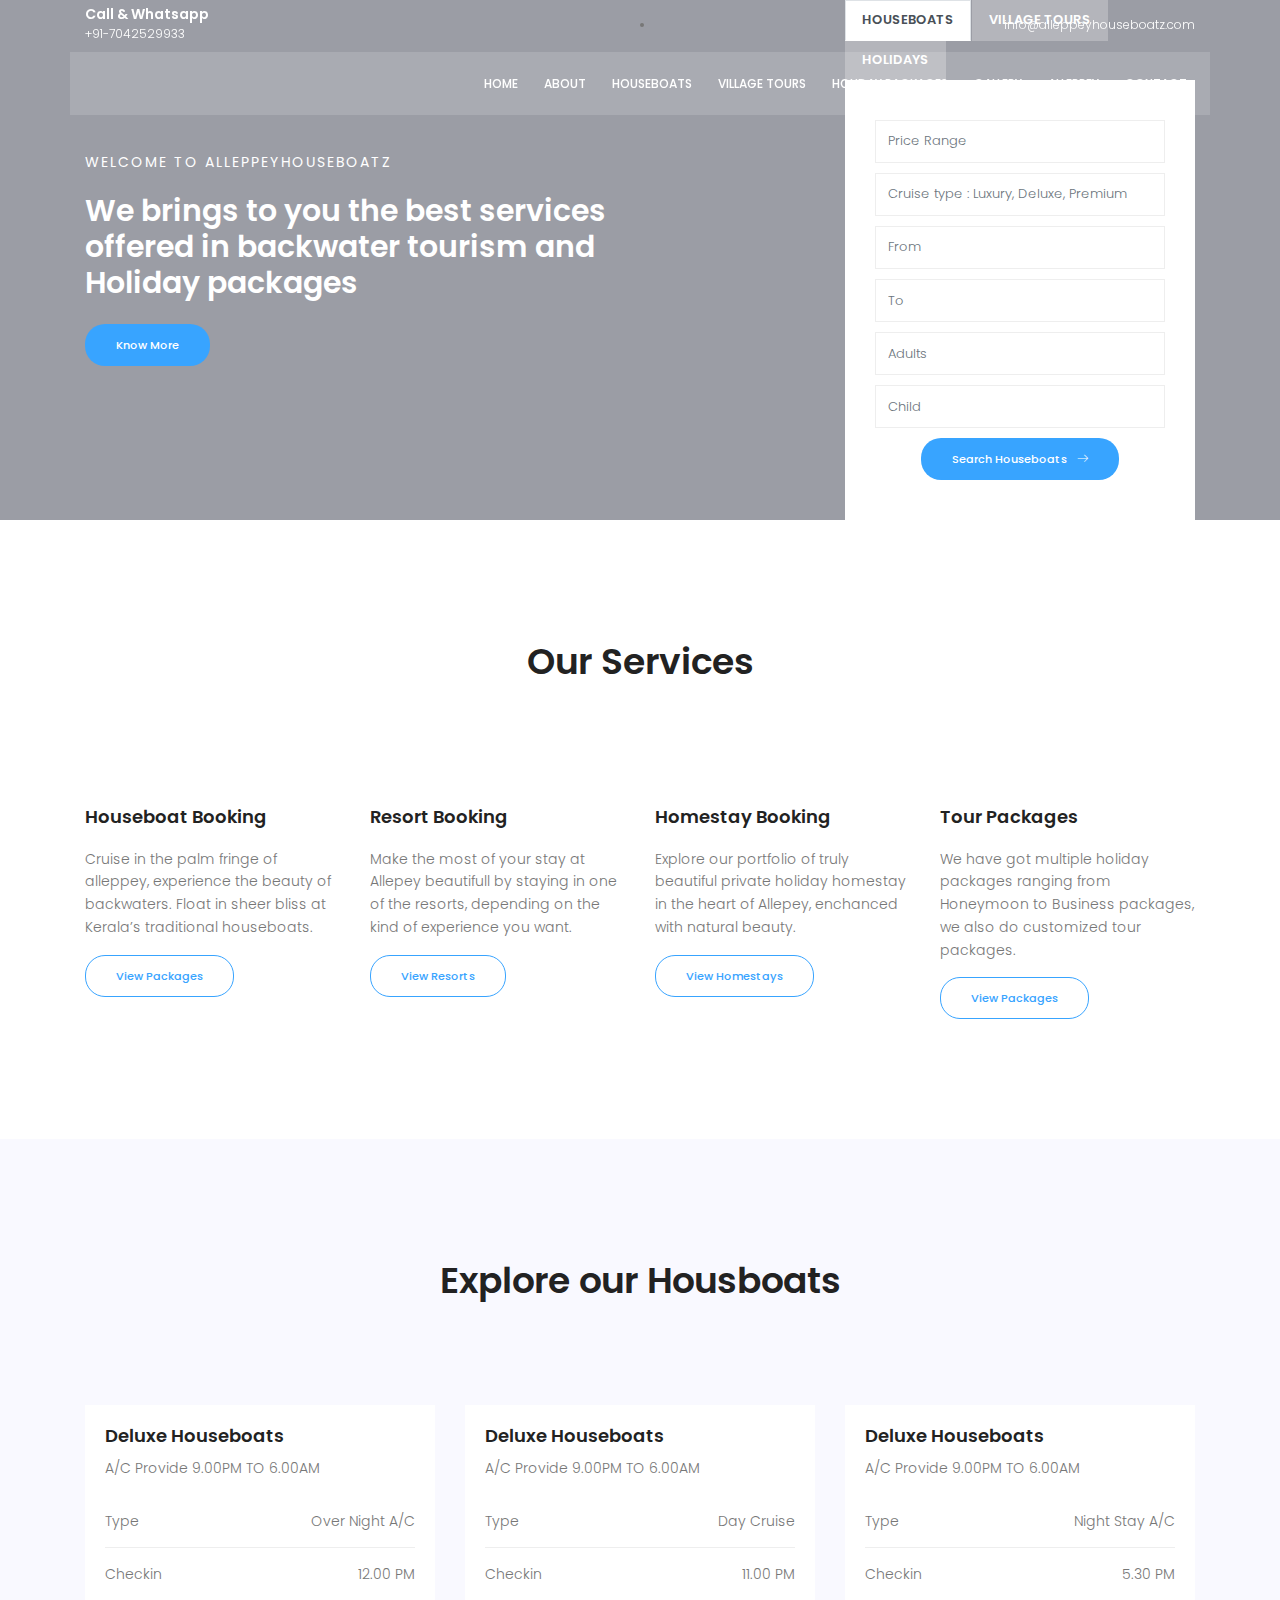
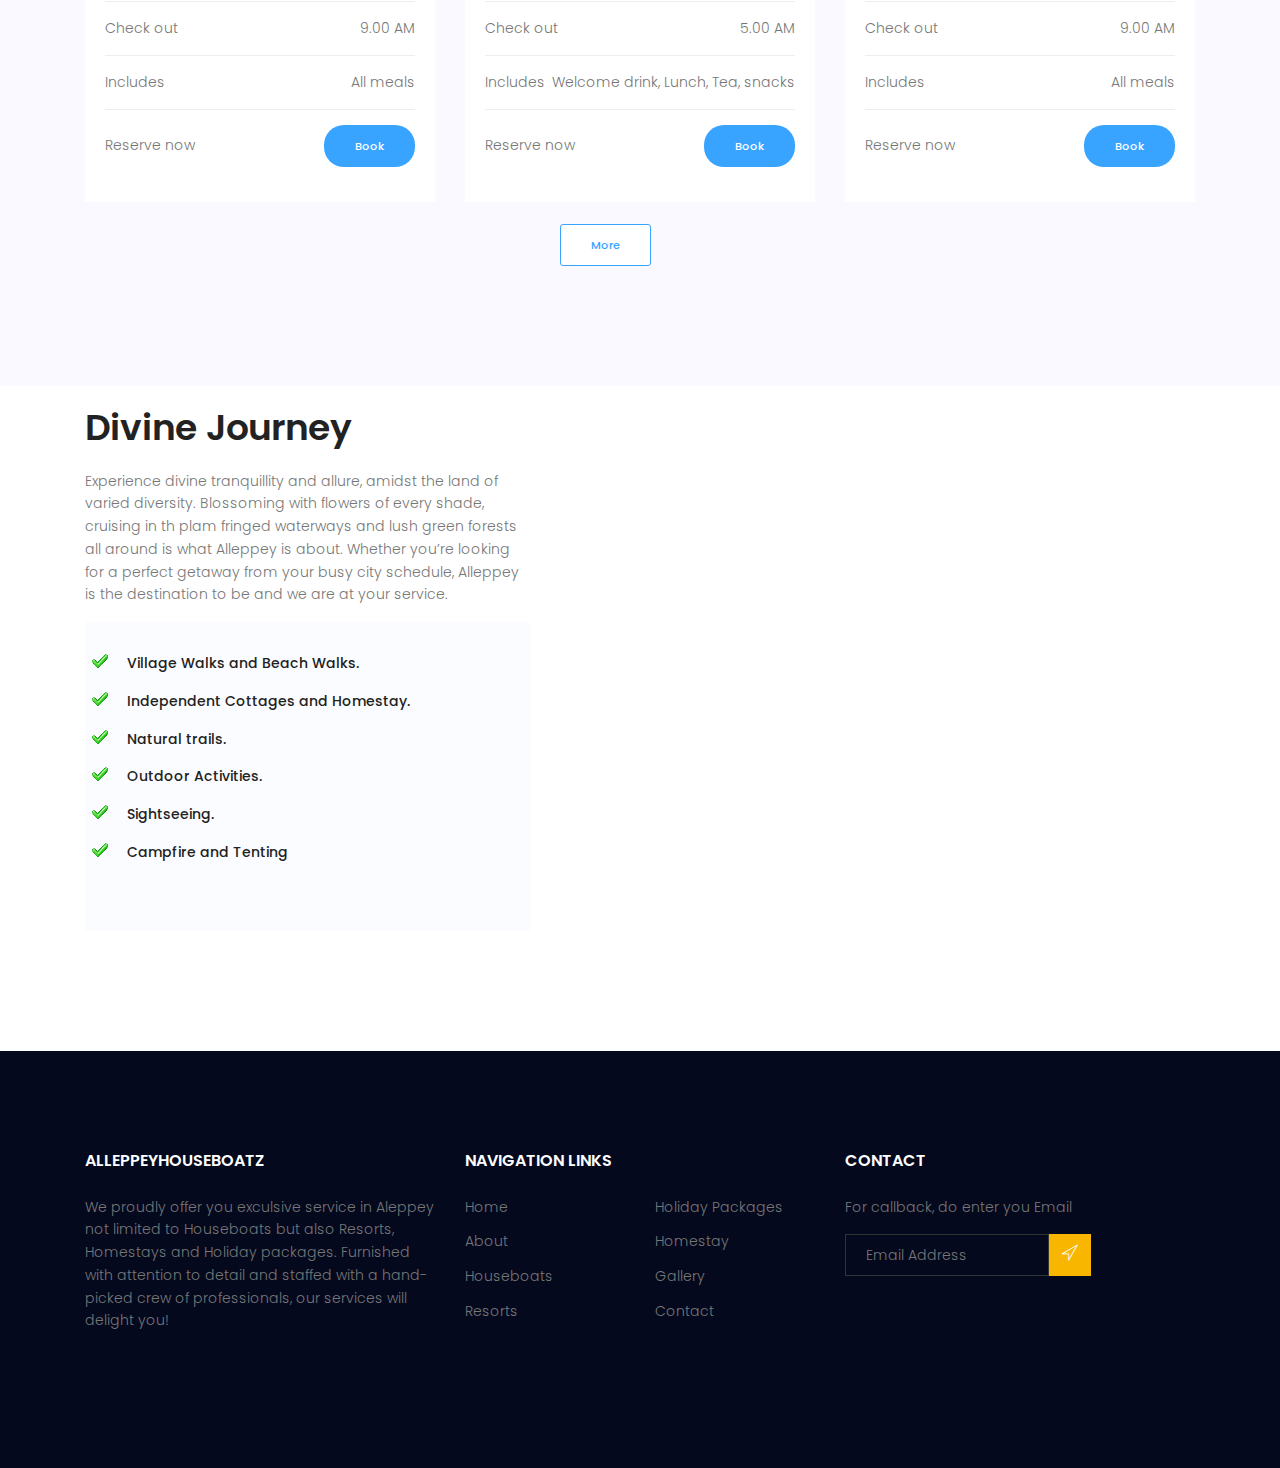
==== commit 215507e2: "Add files via upload" ====
--- a/index.html
+++ b/index.html
@@ -37,7 +37,8 @@
 			  		<div class="row align-items-center">
 			  			<div class="col-lg-6 col-sm-6 col-6 header-top-left">
 			  				<ul>
-			  					<li><a href="contact.html">+91-7042529933</a></li>
+								<h6 class="text-white"> Call & Whatsapp</h6>
+			  					<a href="contact.html">+91-7042529933</a>
 			  				</ul>			
 			  			</div>
 			  			<div class="col-lg-6 col-sm-6 col-6 header-top-right">
@@ -49,14 +50,14 @@
 				<div class="container main-menu">
 					<div class="row align-items-center justify-content-between d-flex">
 				      <div id="logo">
-				        <a href="index.html"><img src="img/logo.png" alt="" title="" /></a>
+				    
 				      </div>
 				      <nav id="nav-menu-container">
 				        <ul class="nav-menu">
 				          <li><a href="index.html">Home</a></li>
 				          <li><a href="about.html">About</a></li>
 				          <li><a href="houseboats.html">Houseboats</a></li>
-				          <li><a href="resorts.html">Resorts & Homestays</a></li>
+				          <li><a href="resorts.html">Village Tours</a></li>
 				          <li><a href="holiday.html">Holiday Packages</a></li>
 				         <li><a href="gallery.html">Gallery</a></li>			          					          		          <li><a href="alleppey.html">Alleppey</a></li>
 				          <li><a href="contact.html">Contact</a></li>
@@ -73,7 +74,7 @@
 					<div class="row fullscreen align-items-center justify-content-between">
 						<div class="col-lg-6 col-md-6 banner-left">
 							<h6 class="text-white">Welcome to Alleppeyhouseboatz</h6><br>
-							<h2 class="text-white">We brings to you the best  services offered in backwater tourism</h2><br>
+							<h2 class="text-white">We brings to you the best  services offered in backwater tourism and Holiday packages</h2><br>
 							<a href="about.html" class="genric-btn info circle">Know More</a>
 						</div>
 						<div class="col-lg-4 col-md-6 banner-right">
@@ -82,7 +83,7 @@
 							    <a class="nav-link active" id="flight-tab" data-toggle="tab" href="#flight" role="tab" aria-controls="flight" aria-selected="true">Houseboats</a>
 							  </li>
 							  <li class="nav-item">
-							    <a class="nav-link" id="hotel-tab" data-toggle="tab" href="#hotel" role="tab" aria-controls="hotel" aria-selected="false">Resorts</a>
+							    <a class="nav-link" id="hotel-tab" data-toggle="tab" href="#hotel" role="tab" aria-controls="hotel" aria-selected="false">Village Tours</a>
 							  </li>
 							  <li class="nav-item">
 							    <a class="nav-link" id="holiday-tab" data-toggle="tab" href="#holiday" role="tab" aria-controls="holiday" aria-selected="false">Holidays</a>
@@ -102,19 +103,19 @@
 							  </div>
 							  <div class="tab-pane fade" id="hotel" role="tabpanel" aria-labelledby="hotel-tab">
 							<form class="form-wrap">
-									<input type="text" class="form-control" name="name" placeholder="Price Range" onfocus="this.placeholder = ''" onblur="this.placeholder = 'Price Range'">									
+																
 									<input type="text" class="form-control" name="to" placeholder="Homestay, Cottages, Resorts " onfocus="this.placeholder = ''" onblur="this.placeholder = 'Homestay, Cottages, Resorts '">
 									<input type="text" class="form-control date-picker" name="start" placeholder="From " onfocus="this.placeholder = ''" onblur="this.placeholder = 'From '">
 									<input type="text" class="form-control date-picker" name="return" placeholder="To " onfocus="this.placeholder = ''" onblur="this.placeholder = 'To '">
 									<input type="number" min="1" max="20" class="form-control" name="adults" placeholder="Adults " onfocus="this.placeholder = ''" onblur="this.placeholder = 'Adults '">
 									<input type="number" min="1" max="20" class="form-control" name="child" placeholder="Child " onfocus="this.placeholder = ''" onblur="this.placeholder = 'Child '">							
-									<a href="resorts.html" class="genric-btn info circle arrow">Search Hotels<span class="lnr lnr-arrow-right"></span></a>								
+									<a href="resorts.html" class="genric-btn info circle arrow">Search Village Tours<span class="lnr lnr-arrow-right"></span></a>								
 								</form>							  	
 							  </div>
 							  <div class="tab-pane fade" id="holiday" role="tabpanel" aria-labelledby="holiday-tab">
 							<form class="form-wrap">
-									<input type="text" class="form-control" name="name" placeholder="Price Range" onfocus="this.placeholder = ''" onblur="this.placeholder = 'Price Range'">									
-									<input type="text" class="form-control" name="to" placeholder="Destination" onfocus="this.placeholder = ''" onblur="this.placeholder = 'Destination '">
+																		
+									<input type="text" class="form-control" name="to" placeholder="Select Package" onfocus="this.placeholder = ''" onblur="this.placeholder = 'Destination '">
 									<input type="text" class="form-control date-picker" name="start" placeholder="From " onfocus="this.placeholder = ''" onblur="this.placeholder = 'From '">
 									<input type="text" class="form-control date-picker" name="return" placeholder="To " onfocus="this.placeholder = ''" onblur="this.placeholder = 'To '">
 									<input type="number" min="1" max="20" class="form-control" name="adults" placeholder="Adults " onfocus="this.placeholder = ''" onblur="this.placeholder = 'Adults '">
